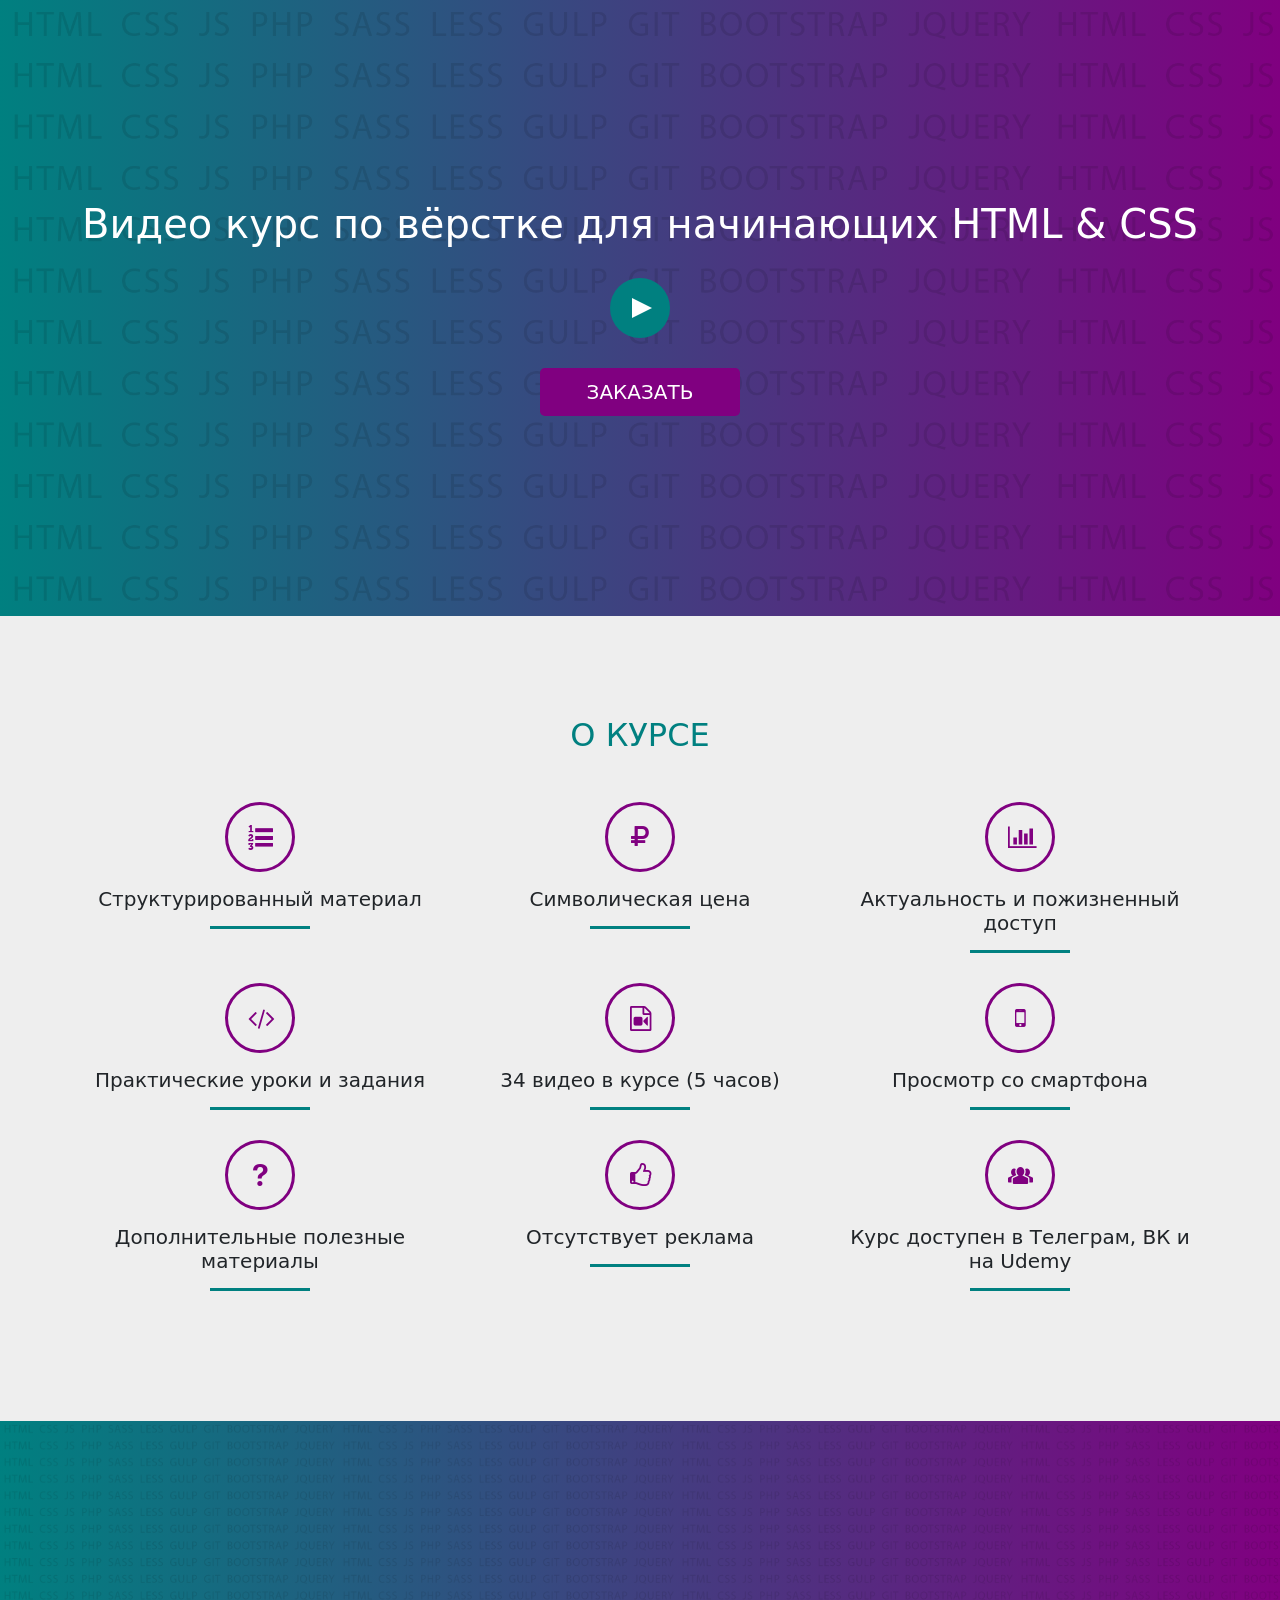
==== bootstrap5_files/index.html @ 3a9f6373 "v1.0" ====
<!DOCTYPE html>
<html lang="en">
<head>
    <meta charset="UTF-8">
    <meta http-equiv="X-UA-Compatible" content="IE=edge">
    <meta name="viewport" content="width=device-width, initial-scale=1.0">
    <link rel="shortcut icon" href="img/favicon.ico" type="image/x-icon">
    <link rel="stylesheet" href="css/bootstrap.min.css">
    <link rel="stylesheet" href="css/fontello.css">
    <link rel="stylesheet" href="css/style.css">
    <title>Видео курс по верстке</title>
</head>
<body>
    <header>
        <div class="container">
            <div class="row">
                <div class="col-12">
                    <h1 class="text-center text-white">Видео курс по вёрстке для начинающих HTML & CSS</h1>
                    <div class="itd_play" data-bs-toggle="modal" data-bs-target="#exampleModal">
                        <div class="itd_triangle"></div>
                    </div>
                    <a href="#footer" class="btn btn-itd btn-lg text-uppercase">Заказать</a>
                </div>
            </div>
        </div>
    </header>

    <section class="about">
        <div class="container">
            <div class="row">
                <div class="col-12">
                    <h2 class="text-center text-uppercase color1 mb-5">О курсе</h2>
                </div>
            </div>
            <div class="row">
                <div class="col-xl-4 col-md-6 col-sm-12">
                    <div class="itd_circle"><i class="icon-list-numbered"></i></div>
                    <h5 class="text-center">Структурированный материал</h5>
                    <div class="line"></div>
                </div>
                <div class="col-xl-4 col-md-6 col-sm-12">
                    <div class="itd_circle"><i class="icon-rouble"></i></div>
                    <h5 class="text-center">Символическая цена</h5>
                    <div class="line"></div>
                </div>
                <div class="col-xl-4 col-md-6 col-sm-12">
                    <div class="itd_circle"><i class="icon-chart-bar"></i></div>
                    <h5 class="text-center">Актуальность и пожизненный доступ</h5>
                    <div class="line"></div>
                </div>
                <div class="col-xl-4 col-md-6 col-sm-12">
                    <div class="itd_circle"><i class="icon-code"></i></div>
                    <h5 class="text-center">Практические уроки и задания</h5>
                    <div class="line"></div>
                </div>
                <div class="col-xl-4 col-md-6 col-sm-12">
                    <div class="itd_circle"><i class="icon-file-video"></i></div>
                    <h5 class="text-center">34 видео в курсе (5 часов)</h5>
                    <div class="line"></div>
                </div>
                <div class="col-xl-4 col-md-6 col-sm-12">
                    <div class="itd_circle"><i class="icon-mobile"></i></div>
                    <h5 class="text-center">Просмотр со смартфона</h5>
                    <div class="line"></div>
                </div>
                <div class="col-xl-4 col-md-6 col-sm-12">
                    <div class="itd_circle"><i class="icon-help"></i></div>
                    <h5 class="text-center">Дополнительные полезные материалы</h5>
                    <div class="line"></div>
                </div>
                <div class="col-xl-4 col-md-6 col-sm-12">
                    <div class="itd_circle"><i class="icon-thumbs-up"></i></div>
                    <h5 class="text-center">Отсутствует реклама</h5>
                    <div class="line"></div>
                </div>
                <div class="col-xl-4 col-md-6 col-sm-12">
                    <div class="itd_circle"><i class="icon-group"></i></div>
                    <h5 class="text-center">Курс доступен в Телеграм, ВК и на Udemy</h5>
                    <div class="line"></div>
                </div>
            </div>
        </div>
    </section>
    

    <footer id="footer">
        
    </footer>
    
    <div class="modal fade" id="exampleModal" tabindex="-1" aria-labelledby="exampleModalLabel" aria-hidden="true">
        <div class="modal-dialog">
          <div class="modal-content">
            <div class="modal-header">
              <h1 class="modal-title fs-5" id="exampleModalLabel">Трейлер видео курса по HTML и CSS</h1>
              <button type="button" class="btn-close" data-bs-dismiss="modal" aria-label="Close"></button>
            </div>
            <div class="modal-body">
                <div class='embed-container'><iframe src='https://www.youtube.com/embed/QILiHiTD3uc' frameborder='0' allowfullscreen></iframe></div>
            </div>
          </div>
        </div>
      </div>
    <script src="js/bootstrap.bundle.min.js"></script>
</body>
</html>
---- bootstrap5_files/css/fontello.css ----
@font-face {
  font-family: 'fontello';
  src: url('../font/fontello.eot?42172333');
  src: url('../font/fontello.eot?42172333#iefix') format('embedded-opentype'),
       url('../font/fontello.woff2?42172333') format('woff2'),
       url('../font/fontello.woff?42172333') format('woff'),
       url('../font/fontello.ttf?42172333') format('truetype'),
       url('../font/fontello.svg?42172333#fontello') format('svg');
  font-weight: normal;
  font-style: normal;
}
/* Chrome hack: SVG is rendered more smooth in Windozze. 100% magic, uncomment if you need it. */
/* Note, that will break hinting! In other OS-es font will be not as sharp as it could be */
/*
@media screen and (-webkit-min-device-pixel-ratio:0) {
  @font-face {
    font-family: 'fontello';
    src: url('../font/fontello.svg?42172333#fontello') format('svg');
  }
}
*/
 
 [class^="icon-"]:before, [class*=" icon-"]:before {
  font-family: "fontello";
  font-style: normal;
  font-weight: normal;
  speak: never;
 
  display: inline-block;
  text-decoration: inherit;
  width: 1em;
  margin-right: .2em;
  text-align: center;
  /* opacity: .8; */
 
  /* For safety - reset parent styles, that can break glyph codes*/
  font-variant: normal;
  text-transform: none;
 
  /* fix buttons height, for twitter bootstrap */
  line-height: 1em;
 
  /* Animation center compensation - margins should be symmetric */
  /* remove if not needed */
  margin-left: .2em;
 
  /* you can be more comfortable with increased icons size */
  /* font-size: 120%; */
 
  /* Font smoothing. That was taken from TWBS */
  -webkit-font-smoothing: antialiased;
  -moz-osx-font-smoothing: grayscale;
 
  /* Uncomment for 3D effect */
  /* text-shadow: 1px 1px 1px rgba(127, 127, 127, 0.3); */
}
 
.icon-phone:before { content: '\e800'; } /* '' */
.icon-location:before { content: '\e801'; } /* '' */
.icon-heart:before { content: '\e802'; } /* '' */
.icon-upload-cloud-outline:before { content: '\e803'; } /* '' */
.icon-chart-bar:before { content: '\e804'; } /* '' */
.icon-help:before { content: '\e805'; } /* '' */
.icon-thumbs-up:before { content: '\e806'; } /* '' */
.icon-group:before { content: '\e807'; } /* '' */
.icon-down-open:before { content: '\e808'; } /* '' */
.icon-left-open:before { content: '\e809'; } /* '' */
.icon-right-open:before { content: '\e80a'; } /* '' */
.icon-up-open:before { content: '\e80b'; } /* '' */
.icon-down-dir:before { content: '\e80c'; } /* '' */
.icon-up-dir:before { content: '\e80d'; } /* '' */
.icon-left-dir:before { content: '\e80e'; } /* '' */
.icon-right-dir:before { content: '\e80f'; } /* '' */
.icon-twitter:before { content: '\f099'; } /* '' */
.icon-facebook:before { content: '\f09a'; } /* '' */
.icon-github-circled:before { content: '\f09b'; } /* '' */
.icon-list-numbered:before { content: '\f0cb'; } /* '' */
.icon-mail-alt:before { content: '\f0e0'; } /* '' */
.icon-mobile:before { content: '\f10b'; } /* '' */
.icon-code:before { content: '\f121'; } /* '' */
.icon-rouble:before { content: '\f158'; } /* '' */
.icon-youtube-play:before { content: '\f16a'; } /* '' */
.icon-instagram:before { content: '\f16d'; } /* '' */
.icon-vkontakte:before { content: '\f189'; } /* '' */
.icon-file-video:before { content: '\f1c8'; } /* '' */
.icon-paper-plane:before { content: '\f1d8'; } /* '' */
.icon-chart-line:before { content: '\f201'; } /* '' */
---- bootstrap5_files/css/style.css ----
:root {
  --color1: teal;
  --color2: purple;
}
header,
footer,
section {
  padding: 100px 0;
}
header {
  padding: 200px 0;
}
header,
footer {
  background: url(../img/pattern.png),
    linear-gradient(
      to right,
      var(--color1) 0%,
      var(--color2) 100%,
      #7db9e8 100%
    );
  background-size: contain;
}
.itd_play {
  background-color: var(--color1);
  width: 60px;
  height: 60px;
  border-radius: 50%;
  display: flex;
  justify-content: center;
  align-items: center;
  cursor: pointer;
  margin: 30px auto;
  transition: all 0.2s ease;
}
.itd_play:hover {
  background-color: var(--color2);
}
.itd_triangle {
  margin-right: -3px;
  width: 0;
  height: 0;
  border-style: solid;
  border-width: 10px 0 10px 20px;
  border-color: transparent transparent transparent var(--bs-white);
}
.btn-itd {
  display: block;
  max-width: 200px;
  margin: 0 auto;
  padding: 8px 30px;
  color: var(--bs-white);
  background-color: var(--color2);
}
.btn-itd:hover {
  color: var(--bs-white);
  background-color: var(--color1);
}
.embed-container {
  position: relative;
  padding-bottom: 56.25%;
  height: 0;
  overflow: hidden;
  max-width: 100%;
}
.embed-container iframe,
.embed-container object,
.embed-container embed {
  position: absolute;
  top: 0;
  left: 0;
  width: 100%;
  height: 100%;
}

/* About course */
.about {
    background-color: #eee;
}
.about i {
    font-size: 25px;
    color: var(--color2);
}
.itd_circle {
    margin: 0 auto 15px;
    width: 70px;
    height: 70px;
    border: 3px solid var(--color2);
    border-radius: 50%;
    display: flex;
    justify-content: center;
    align-items: center;
}
.line {
    width: 100px;
    height: 3px;
    background-color: var(--color1);
    margin: 15px auto 30px;
}
/* Colors */
.color1 {
    color: var(--color1);
}
.color2 {
    color: var(--color2);
}
.bg1 {
    background-color: var(--color1);
}
.bg2 {
    background-color: var(--color2);
}
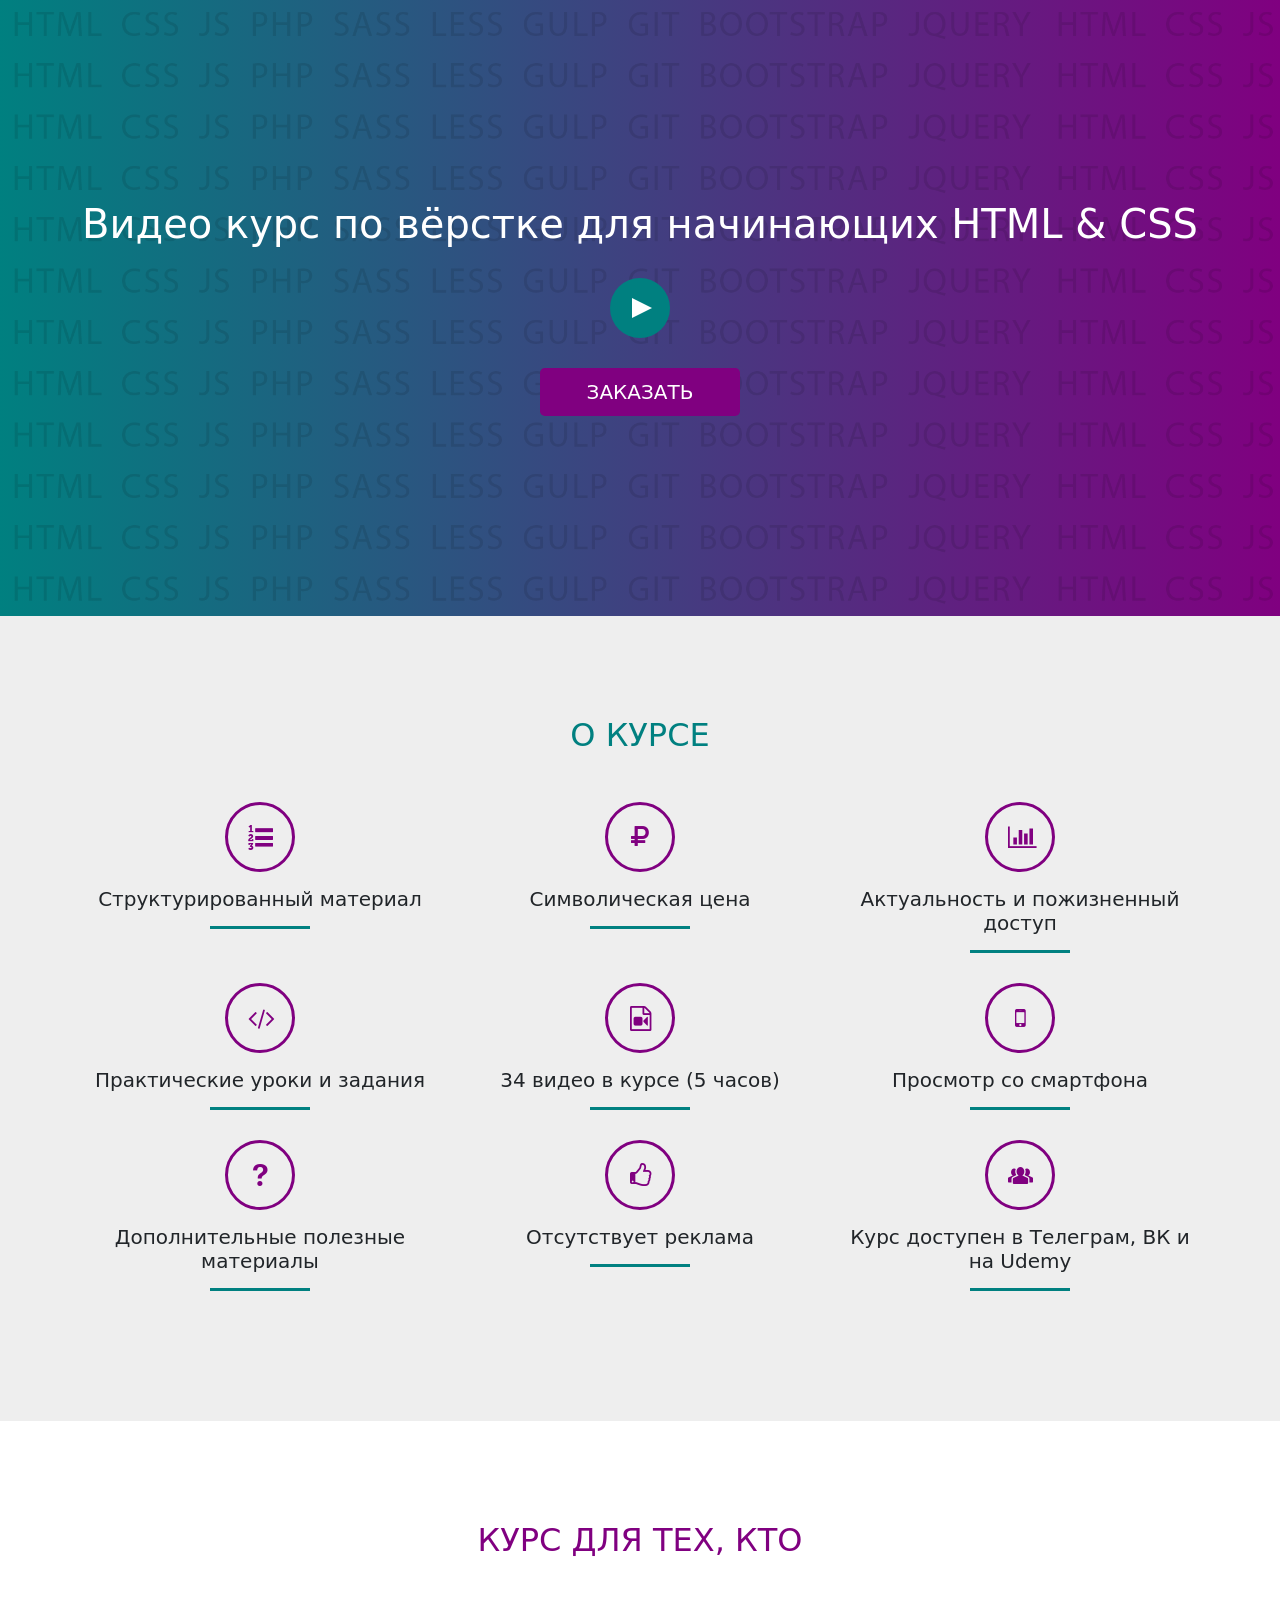
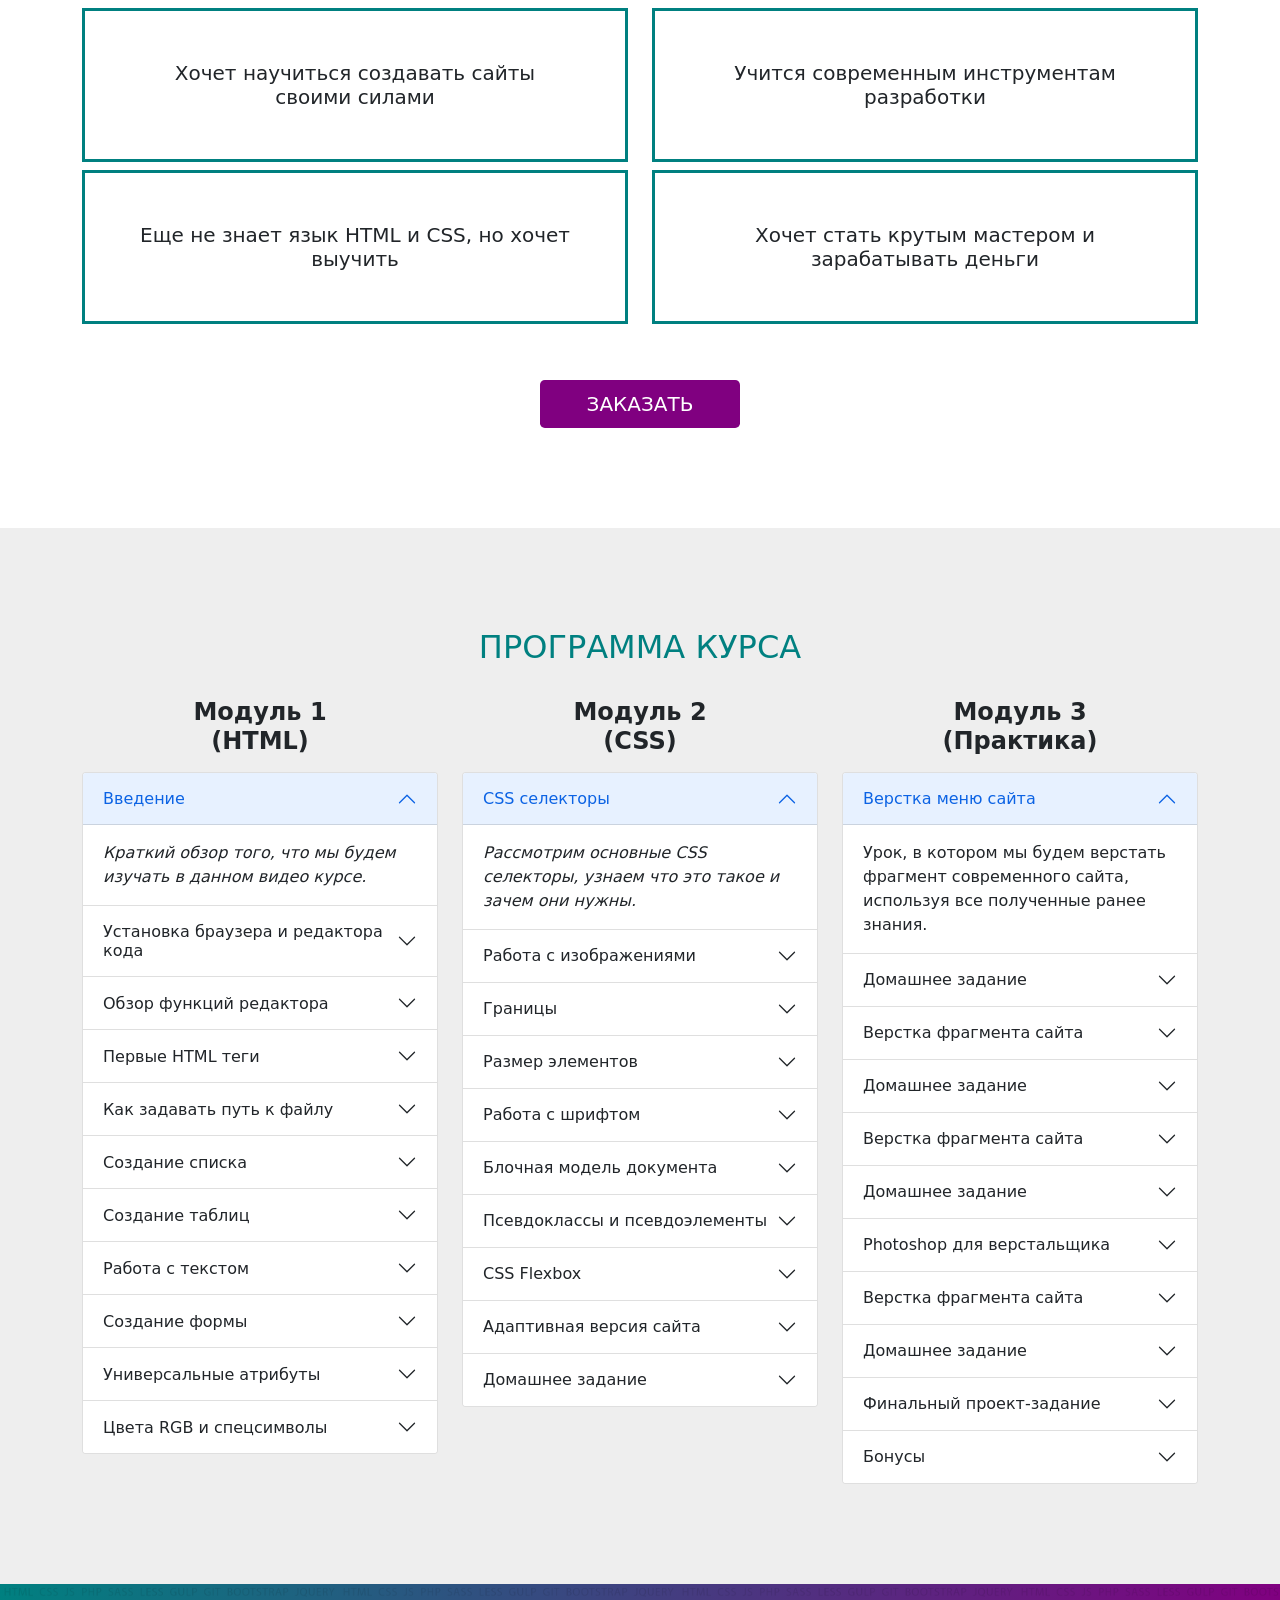
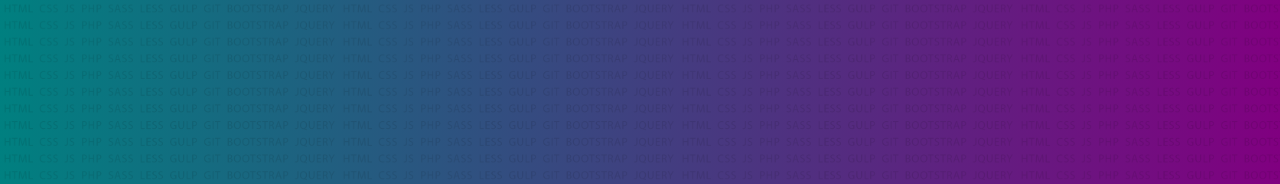
==== commit af8896c2: "v1.1" ====
--- a/bootstrap5_files/index.html
+++ b/bootstrap5_files/index.html
@@ -81,6 +81,452 @@
             </div>
         </div>
     </section>
+    <section class="forwhom">
+        <div class="container">
+            <div class="row">
+                <div class="col-12">
+                    <h2 class="text-center text-uppercase color2 mb-5">Курс для тех, кто</h2>
+                </div>
+            </div>
+            <div class="row mb-5">
+                <div class="col-md-6 col-sm-12">
+                    <h5 class="text-center">
+                        Хочет научиться создавать сайты своими силами
+                    </h5>
+                </div>
+                <div class="col-md-6 col-sm-12">
+                    <h5 class="text-center">
+                        Учится современным инструментам разработки
+                    </h5>
+                </div>
+                <div class="col-md-6 col-sm-12">
+                    <h5 class="text-center">
+                        Еще не знает язык HTML и CSS, но хочет выучить
+                    </h5>
+                </div>
+                <div class="col-md-6 col-sm-12">
+                    <h5 class="text-center">
+                        Хочет стать крутым мастером и зарабатывать деньги
+                    </h5>
+                </div>
+            </div>
+            <div class="row">
+                <div class="col-12">
+                    <a href="#footer" class="btn btn-lg text-uppercase btn-itd">Заказать</a>
+                </div>
+            </div>
+        </div>
+    </section>
+    <section class="shedule">
+        <div class="container">
+            <div class="row">
+                <div class="col-12">
+                    <h2 class="text-center text-uppercase color1 mb-3">Программа курса</h2>
+                </div>
+            </div>
+            <div class="row">
+                <div class="col-md-4 col-sm-12">
+                    <h4 class="text-center fw-bold mb-3 mt-3">Модуль 1<br>(HTML)</h4>
+                    <div class="accordion" id="accordion1">
+                        <div class="accordion-item">
+                            <h2 class="accordion-header">
+                                <button class="accordion-button" type="button" data-bs-toggle="collapse" data-bs-target="#collapse1" aria-expanded="true" aria-controls="collapse1">
+                                Введение
+                                </button>
+                            </h2>
+                            <div id="collapse1" class="accordion-collapse collapse show" data-bs-parent="#accordion1">
+                                <div class="accordion-body fst-italic">
+                                    Краткий обзор того, что мы будем изучать в данном видео курсе.
+                                </div>
+                            </div>
+                        </div>
+                        <div class="accordion-item">
+                            <h2 class="accordion-header">
+                                <button class="accordion-button collapsed" type="button" data-bs-toggle="collapse" data-bs-target="#collapse2" aria-expanded="false" aria-controls="collapse2">
+                                    Установка браузера и редактора кода
+                                </button>
+                            </h2>
+                            <div id="collapse2" class="accordion-collapse collapse" data-bs-parent="#accordion1">
+                                <div class="accordion-body fst-italic">
+                                    В этом уроке мы установим браузер Google Chrome и редактор кода VS Code.
+                                </div>
+                            </div>
+                        </div>
+                        <div class="accordion-item">
+                            <h2 class="accordion-header">
+                                <button class="accordion-button collapsed" type="button" data-bs-toggle="collapse" data-bs-target="#collapse3" aria-expanded="false" aria-controls="collapse3">
+                                Обзор функций редактора
+                                </button>
+                            </h2>
+                            <div id="collapse3" class="accordion-collapse collapse" data-bs-parent="#accordion1">
+                                <div class="accordion-body fst-italic">
+                                    Рассмотрим функции редактора VS Code и узнаем как с ним работать.
+                                </div>
+                            </div>
+                        </div>
+                        <div class="accordion-item">
+                            <h2 class="accordion-header">
+                                <button class="accordion-button collapsed" type="button" data-bs-toggle="collapse" data-bs-target="#collapse4" aria-expanded="false" aria-controls="collapse4">
+                                    Первые HTML теги
+                                </button>
+                            </h2>
+                            <div id="collapse4" class="accordion-collapse collapse" data-bs-parent="#accordion1">
+                                <div class="accordion-body fst-italic">
+                                    Выучим свои первые HTML теги, с помощью которых и создаются любые сайты.
+                                </div>
+                            </div>
+                        </div>
+                        <div class="accordion-item">
+                            <h2 class="accordion-header">
+                                <button class="accordion-button collapsed" type="button" data-bs-toggle="collapse" data-bs-target="#collapse5" aria-expanded="false" aria-controls="collapse5">
+                                    Как задавать путь к файлу
+                                </button>
+                            </h2>
+                            <div id="collapse5" class="accordion-collapse collapse" data-bs-parent="#accordion1">
+                                <div class="accordion-body fst-italic">
+                                    Научимся правильно указывать путь к файлам изображений и другим страницам сайта.
+                                </div>
+                            </div>
+                        </div>
+                        <div class="accordion-item">
+                            <h2 class="accordion-header">
+                                <button class="accordion-button collapsed" type="button" data-bs-toggle="collapse" data-bs-target="#collapse6" aria-expanded="false" aria-controls="collapse6">
+                                    Создание списка
+                                </button>
+                            </h2>
+                            <div id="collapse6" class="accordion-collapse collapse" data-bs-parent="#accordion1">
+                                <div class="accordion-body fst-italic">
+                                    Научимся создавать списки на своем сайте.
+                                </div>
+                            </div>
+                        </div>
+                        <div class="accordion-item">
+                            <h2 class="accordion-header">
+                                <button class="accordion-button collapsed" type="button" data-bs-toggle="collapse" data-bs-target="#collapse7" aria-expanded="false" aria-controls="collapse7">
+                                    Создание таблиц
+                                </button>
+                            </h2>
+                            <div id="collapse7" class="accordion-collapse collapse" data-bs-parent="#accordion1">
+                                <div class="accordion-body fst-italic">
+                                    В этом уроке мы рассмотрим, как создавать таблицы на языке HTML.
+                                </div>
+                            </div>
+                        </div>
+                        <div class="accordion-item">
+                            <h2 class="accordion-header">
+                                <button class="accordion-button collapsed" type="button" data-bs-toggle="collapse" data-bs-target="#collapse8" aria-expanded="false" aria-controls="collapse8">
+                                    Работа с текстом
+                                </button>
+                            </h2>
+                            <div id="collapse8" class="accordion-collapse collapse" data-bs-parent="#accordion1">
+                                <div class="accordion-body fst-italic">
+                                    В этом видео уроке мы узнаем, как работать с текстом.
+                                </div>
+                            </div>
+                        </div>
+                        <div class="accordion-item">
+                            <h2 class="accordion-header">
+                                <button class="accordion-button collapsed" type="button" data-bs-toggle="collapse" data-bs-target="#collapse9" aria-expanded="false" aria-controls="collapse9">
+                                    Создание формы
+                                </button>
+                            </h2>
+                            <div id="collapse9" class="accordion-collapse collapse" data-bs-parent="#accordion1">
+                                <div class="accordion-body fst-italic">
+                                    Научимся создавать формы для ввода текста, флажки и кнопки.
+                                </div>
+                            </div>
+                        </div>
+                        <div class="accordion-item">
+                            <h2 class="accordion-header">
+                                <button class="accordion-button collapsed" type="button" data-bs-toggle="collapse" data-bs-target="#collapse10" aria-expanded="false" aria-controls="collapse10">
+                                    Универсальные атрибуты
+                                </button>
+                            </h2>
+                            <div id="collapse10" class="accordion-collapse collapse" data-bs-parent="#accordion1">
+                                <div class="accordion-body fst-italic">
+                                    Рассмотрим универсальные атрибуты, которые можно добавлять любому HTML тегу.
+                                </div>
+                            </div>
+                        </div>
+                        <div class="accordion-item">
+                            <h2 class="accordion-header">
+                                <button class="accordion-button collapsed" type="button" data-bs-toggle="collapse" data-bs-target="#collapse11" aria-expanded="false" aria-controls="collapse11">
+                                    Цвета RGB и спецсимволы
+                                </button>
+                            </h2>
+                            <div id="collapse11" class="accordion-collapse collapse" data-bs-parent="#accordion1">
+                                <div class="accordion-body fst-italic">
+                                    Научимся работать с RGB цветом и добавлять специальные символы на свой сайт.
+                                </div>
+                            </div>
+                        </div>
+                    </div>
+                </div>
+                <div class="col-md-4 col-sm-12">
+                    <h4 class="text-center fw-bold mb-3 mt-3">Модуль 2<br>(CSS)</h4>
+                    <div class="accordion" id="accordion2">
+                        <div class="accordion-item">
+                            <h2 class="accordion-header">
+                                <button class="accordion-button" type="button" data-bs-toggle="collapse" data-bs-target="#collapse12" aria-expanded="true" aria-controls="collapse12">
+                                CSS селекторы
+                                </button>
+                            </h2>
+                            <div id="collapse12" class="accordion-collapse collapse show" data-bs-parent="#accordion2">
+                                <div class="accordion-body fst-italic">
+                                    Рассмотрим основные CSS селекторы, узнаем что это такое и зачем они нужны.
+                                </div>
+                            </div>
+                        </div>
+                        <div class="accordion-item">
+                            <h2 class="accordion-header">
+                                <button class="accordion-button collapsed" type="button" data-bs-toggle="collapse" data-bs-target="#collapse13" aria-expanded="false" aria-controls="collapse13">
+                                    Работа с изображениями
+                                </button>
+                            </h2>
+                            <div id="collapse13" class="accordion-collapse collapse" data-bs-parent="#accordion2">
+                                <div class="accordion-body fst-italic">
+                                    Научимся работать с изображениями на языке CSS.
+                                </div>
+                            </div>
+                        </div>
+                        <div class="accordion-item">
+                            <h2 class="accordion-header">
+                                <button class="accordion-button collapsed" type="button" data-bs-toggle="collapse" data-bs-target="#collapse14" aria-expanded="false" aria-controls="collapse14">
+                                    Границы
+                                </button>
+                            </h2>
+                            <div id="collapse14" class="accordion-collapse collapse" data-bs-parent="#accordion2">
+                                <div class="accordion-body fst-italic">
+                                    В этом уроке мы научимся создавать границы вокруг любого элемента на сайте и стилизовать их.
+                                </div>
+                            </div>
+                        </div>
+                        <div class="accordion-item">
+                            <h2 class="accordion-header">
+                                <button class="accordion-button collapsed" type="button" data-bs-toggle="collapse" data-bs-target="#collapse15" aria-expanded="false" aria-controls="collapse15">
+                                    Размер элементов
+                                </button>
+                            </h2>
+                            <div id="collapse15" class="accordion-collapse collapse" data-bs-parent="#accordion2">
+                                <div class="accordion-body fst-italic">
+                                    Разберемся, как изменять размеры элементов на странице с помощью CSS.
+                                </div>
+                            </div>
+                        </div>
+                        <div class="accordion-item">
+                            <h2 class="accordion-header">
+                                <button class="accordion-button collapsed" type="button" data-bs-toggle="collapse" data-bs-target="#collapse16" aria-expanded="false" aria-controls="collapse16">
+                                    Работа с шрифтом
+                                </button>
+                            </h2>
+                            <div id="collapse16" class="accordion-collapse collapse" data-bs-parent="#accordion2">
+                                <div class="accordion-body fst-italic">
+                                    Научимся работать со шрифтами. Установим свой шрифт на сайт.
+                                </div>
+                            </div>
+                        </div>
+                        <div class="accordion-item">
+                            <h2 class="accordion-header">
+                                <button class="accordion-button collapsed" type="button" data-bs-toggle="collapse" data-bs-target="#collapse17" aria-expanded="false" aria-controls="collapse17">
+                                    Блочная модель документа
+                                </button>
+                            </h2>
+                            <div id="collapse17" class="accordion-collapse collapse" data-bs-parent="#accordion2">
+                                <div class="accordion-body fst-italic">
+                                    В этом уроке мы поговорим про блочную модель документа и научимся пользоваться блочной моделью.
+                                </div>
+                            </div>
+                        </div>
+                        <div class="accordion-item">
+                            <h2 class="accordion-header">
+                                <button class="accordion-button collapsed" type="button" data-bs-toggle="collapse" data-bs-target="#collapse18" aria-expanded="false" aria-controls="collapse18">
+                                    Псевдоклассы и псевдоэлементы
+                                </button>
+                            </h2>
+                            <div id="collapse18" class="accordion-collapse collapse" data-bs-parent="#accordion2">
+                                <div class="accordion-body fst-italic">
+                                    Псевдоклассы и псевдоэлементы на языке CSS позволяют расширять основные возможности языка, которые мы уже выучили.
+                                </div>
+                            </div>
+                        </div>
+                        <div class="accordion-item">
+                            <h2 class="accordion-header">
+                                <button class="accordion-button collapsed" type="button" data-bs-toggle="collapse" data-bs-target="#collapse19" aria-expanded="false" aria-controls="collapse19">
+                                    CSS Flexbox
+                                </button>
+                            </h2>
+                            <div id="collapse19" class="accordion-collapse collapse" data-bs-parent="#accordion2">
+                                <div class="accordion-body fst-italic">
+                                    В этом уроке мы изучим базовые приемы Flexbox верстки и будем применять их в следующем модуле.
+                                </div>
+                            </div>
+                        </div>
+                        <div class="accordion-item">
+                            <h2 class="accordion-header">
+                                <button class="accordion-button collapsed" type="button" data-bs-toggle="collapse" data-bs-target="#collapse20" aria-expanded="false" aria-controls="collapse20">
+                                    Адаптивная версия сайта
+                                </button>
+                            </h2>
+                            <div id="collapse20" class="accordion-collapse collapse" data-bs-parent="#accordion2">
+                                <div class="accordion-body fst-italic">
+                                    В этом уроке мы будем учиться создавать адаптивную сетку на CSS. Так же научимся работать с переменными и функцией calc. Узнаем, как создавать медиа-запросы, чтобы сделать адаптивную версию своего сайта для мобильных устройств. Научимся создавать макет с 12-колончатой сеткой в Photoshop, сравним нашу сетку с сеткой Bootstrap 5, а так же научимся её подключать и узнаем как проверять свой сайт на эмуляторе мобильных устроств прямо с браузера на ПК.
+                                </div>
+                            </div>
+                        </div>
+                        <div class="accordion-item">
+                            <h2 class="accordion-header">
+                                <button class="accordion-button collapsed" type="button" data-bs-toggle="collapse" data-bs-target="#collapse21" aria-expanded="false" aria-controls="collapse21">
+                                    Домашнее задание
+                                </button>
+                            </h2>
+                            <div id="collapse21" class="accordion-collapse collapse" data-bs-parent="#accordion2">
+                                <div class="accordion-body fst-italic">
+                                    Задание для практики по теме 'создание адаптивной сетки на CSS'.
+                                </div>
+                            </div>
+                        </div>
+                    </div>
+                </div>
+                <div class="col-md-4 col-sm-12">
+                    <h4 class="text-center fw-bold mb-3 mt-3">Модуль 3<br>(Практика)</h4>
+                    <div class="accordion" id="accordion3">
+                        <div class="accordion-item">
+                            <h2 class="accordion-header">
+                                <button class="accordion-button" type="button" data-bs-toggle="collapse" data-bs-target="#collapse22" aria-expanded="true" aria-controls="collapse22">
+                                Верстка меню сайта
+                                </button>
+                            </h2>
+                            <div id="collapse22" class="accordion-collapse collapse show" data-bs-parent="#accordion3">
+                                <div class="accordion-body">
+                                    Урок, в котором мы будем верстать фрагмент современного сайта, используя все полученные ранее знания.
+                                </div>
+                            </div>
+                        </div>
+                        <div class="accordion-item">
+                            <h2 class="accordion-header">
+                                <button class="accordion-button collapsed" type="button" data-bs-toggle="collapse" data-bs-target="#collapse23" aria-expanded="false" aria-controls="collapse23">
+                                    Домашнее задание
+                                </button>
+                            </h2>
+                            <div id="collapse23" class="accordion-collapse collapse" data-bs-parent="#accordion3">
+                                <div class="accordion-body fst-italic">
+                                    Домашнее задание для закрепления изученного материала в предыдущем уроке.
+                                </div>
+                            </div>
+                        </div>
+                        <div class="accordion-item">
+                            <h2 class="accordion-header">
+                                <button class="accordion-button collapsed" type="button" data-bs-toggle="collapse" data-bs-target="#collapse24" aria-expanded="false" aria-controls="collapse24">
+                                    Верстка фрагмента сайта
+                                </button>
+                            </h2>
+                            <div id="collapse24" class="accordion-collapse collapse" data-bs-parent="#accordion3">
+                                <div class="accordion-body fst-italic">
+                                    Урок, в котором мы будем верстать фрагмент современного сайта, используя все полученные ранее знания.
+                                </div>
+                            </div>
+                        </div>
+                        <div class="accordion-item">
+                            <h2 class="accordion-header">
+                                <button class="accordion-button collapsed" type="button" data-bs-toggle="collapse" data-bs-target="#collapse25" aria-expanded="false" aria-controls="collapse25">
+                                    Домашнее задание
+                                </button>
+                            </h2>
+                            <div id="collapse25" class="accordion-collapse collapse" data-bs-parent="#accordion3">
+                                <div class="accordion-body fst-italic">
+                                    Домашнее задание для закрепления изученного материала в предыдущем уроке.
+                                </div>
+                            </div>
+                        </div>
+                        <div class="accordion-item">
+                            <h2 class="accordion-header">
+                                <button class="accordion-button collapsed" type="button" data-bs-toggle="collapse" data-bs-target="#collapse26" aria-expanded="false" aria-controls="collapse26">
+                                    Верстка фрагмента сайта
+                                </button>
+                            </h2>
+                            <div id="collapse26" class="accordion-collapse collapse" data-bs-parent="#accordion3">
+                                <div class="accordion-body fst-italic">
+                                    Урок, в котором мы будем верстать фрагмент современного сайта, используя все полученные ранее знания.
+                                </div>
+                            </div>
+                        </div>
+                        <div class="accordion-item">
+                            <h2 class="accordion-header">
+                                <button class="accordion-button collapsed" type="button" data-bs-toggle="collapse" data-bs-target="#collapse27" aria-expanded="false" aria-controls="collapse27">
+                                    Домашнее задание
+                                </button>
+                            </h2>
+                            <div id="collapse27" class="accordion-collapse collapse" data-bs-parent="#accordion3">
+                                <div class="accordion-body fst-italic">
+                                    Домашнее задание для закрепления изученного материала в предыдущем уроке.
+                                </div>
+                            </div>
+                        </div>
+                        <div class="accordion-item">
+                            <h2 class="accordion-header">
+                                <button class="accordion-button collapsed" type="button" data-bs-toggle="collapse" data-bs-target="#collapse28" aria-expanded="false" aria-controls="collapse28">
+                                    Photoshop для верстальщика
+                                </button>
+                            </h2>
+                            <div id="collapse28" class="accordion-collapse collapse" data-bs-parent="#accordion3">
+                                <div class="accordion-body fst-italic">
+                                    В этом уроке мы рассмотрим графический редактор Photoshop и научимся основным приемам, которые могут пригодиться верстальщику.
+                                </div>
+                            </div>
+                        </div>
+                        <div class="accordion-item">
+                            <h2 class="accordion-header">
+                                <button class="accordion-button collapsed" type="button" data-bs-toggle="collapse" data-bs-target="#collapse29" aria-expanded="false" aria-controls="collapse29">
+                                    Верстка фрагмента сайта
+                                </button>
+                            </h2>
+                            <div id="collapse29" class="accordion-collapse collapse" data-bs-parent="#accordion3">
+                                <div class="accordion-body fst-italic">
+                                    Урок, в котором мы будем верстать фрагмент современного сайта, используя все полученные ранее знания.
+                                </div>
+                            </div>
+                        </div>
+                        <div class="accordion-item">
+                            <h2 class="accordion-header">
+                                <button class="accordion-button collapsed" type="button" data-bs-toggle="collapse" data-bs-target="#collapse30" aria-expanded="false" aria-controls="collapse30">
+                                    Домашнее задание
+                                </button>
+                            </h2>
+                            <div id="collapse30" class="accordion-collapse collapse" data-bs-parent="#accordion3">
+                                <div class="accordion-body fst-italic">
+                                    Домашнее задание для закрепления изученного материала в предыдущем уроке.
+                                </div>
+                            </div>
+                        </div>
+                        <div class="accordion-item">
+                            <h2 class="accordion-header">
+                                <button class="accordion-button collapsed" type="button" data-bs-toggle="collapse" data-bs-target="#collapse31" aria-expanded="false" aria-controls="collapse31">
+                                    Финальный проект-задание
+                                </button>
+                            </h2>
+                            <div id="collapse31" class="accordion-collapse collapse" data-bs-parent="#accordion3">
+                                <div class="accordion-body fst-italic">
+                                    Подведение итогов и финальный проект, который вы сможете выполнить самостоятельно и добавить эту работу себе в портфолио.
+                                </div>
+                            </div>
+                        </div>
+                        <div class="accordion-item">
+                            <h2 class="accordion-header">
+                                <button class="accordion-button collapsed" type="button" data-bs-toggle="collapse" data-bs-target="#collapse32" aria-expanded="false" aria-controls="collapse32">
+                                    Бонусы
+                                </button>
+                            </h2>
+                            <div id="collapse32" class="accordion-collapse collapse" data-bs-parent="#accordion3">
+                                <div class="accordion-body fst-italic">
+                                    Вы получите все исходные коды к лекциям и домашним заданиям этого модуля, дополнительные материалами, которые будут вам полезны при разработке и ссылки на большое количество проверенных онлайн ресурсов, которые помогут вам при создании сайта.
+                                </div>
+                            </div>
+                        </div>
+                    </div>
+                </div>
+            </div>
+        </div>
+    </section>
     
 
     <footer id="footer">
--- a/bootstrap5_files/css/style.css
+++ b/bootstrap5_files/css/style.css
@@ -74,7 +74,7 @@
 }
 
 /* About course */
-.about {
+.about, .shedule {
     background-color: #eee;
 }
 .about i {
@@ -97,6 +97,14 @@
     background-color: var(--color1);
     margin: 15px auto 30px;
 }
+/* Course for */
+.forwhom h5 {
+  padding: 50px;
+  border: 3px solid var(--color1);
+}
+/* Programm of course */
+
+
 /* Colors */
 .color1 {
     color: var(--color1);
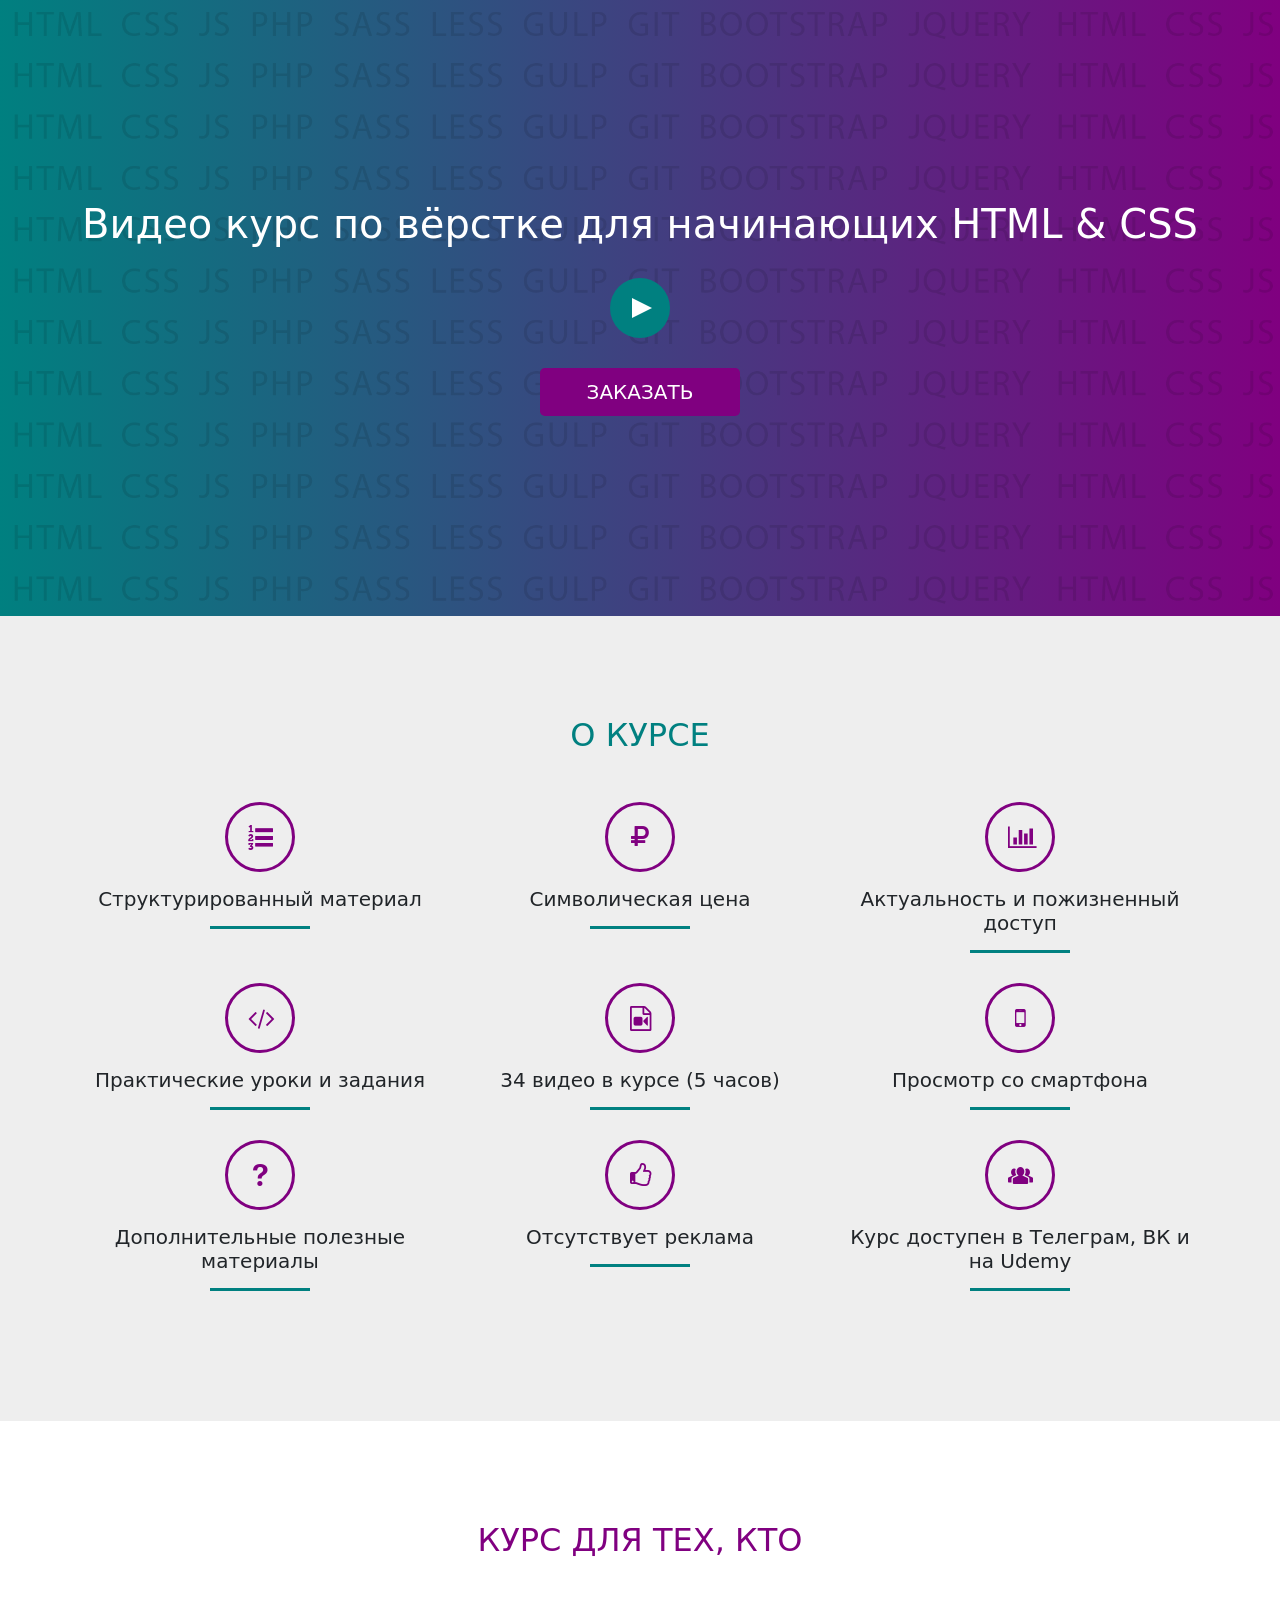
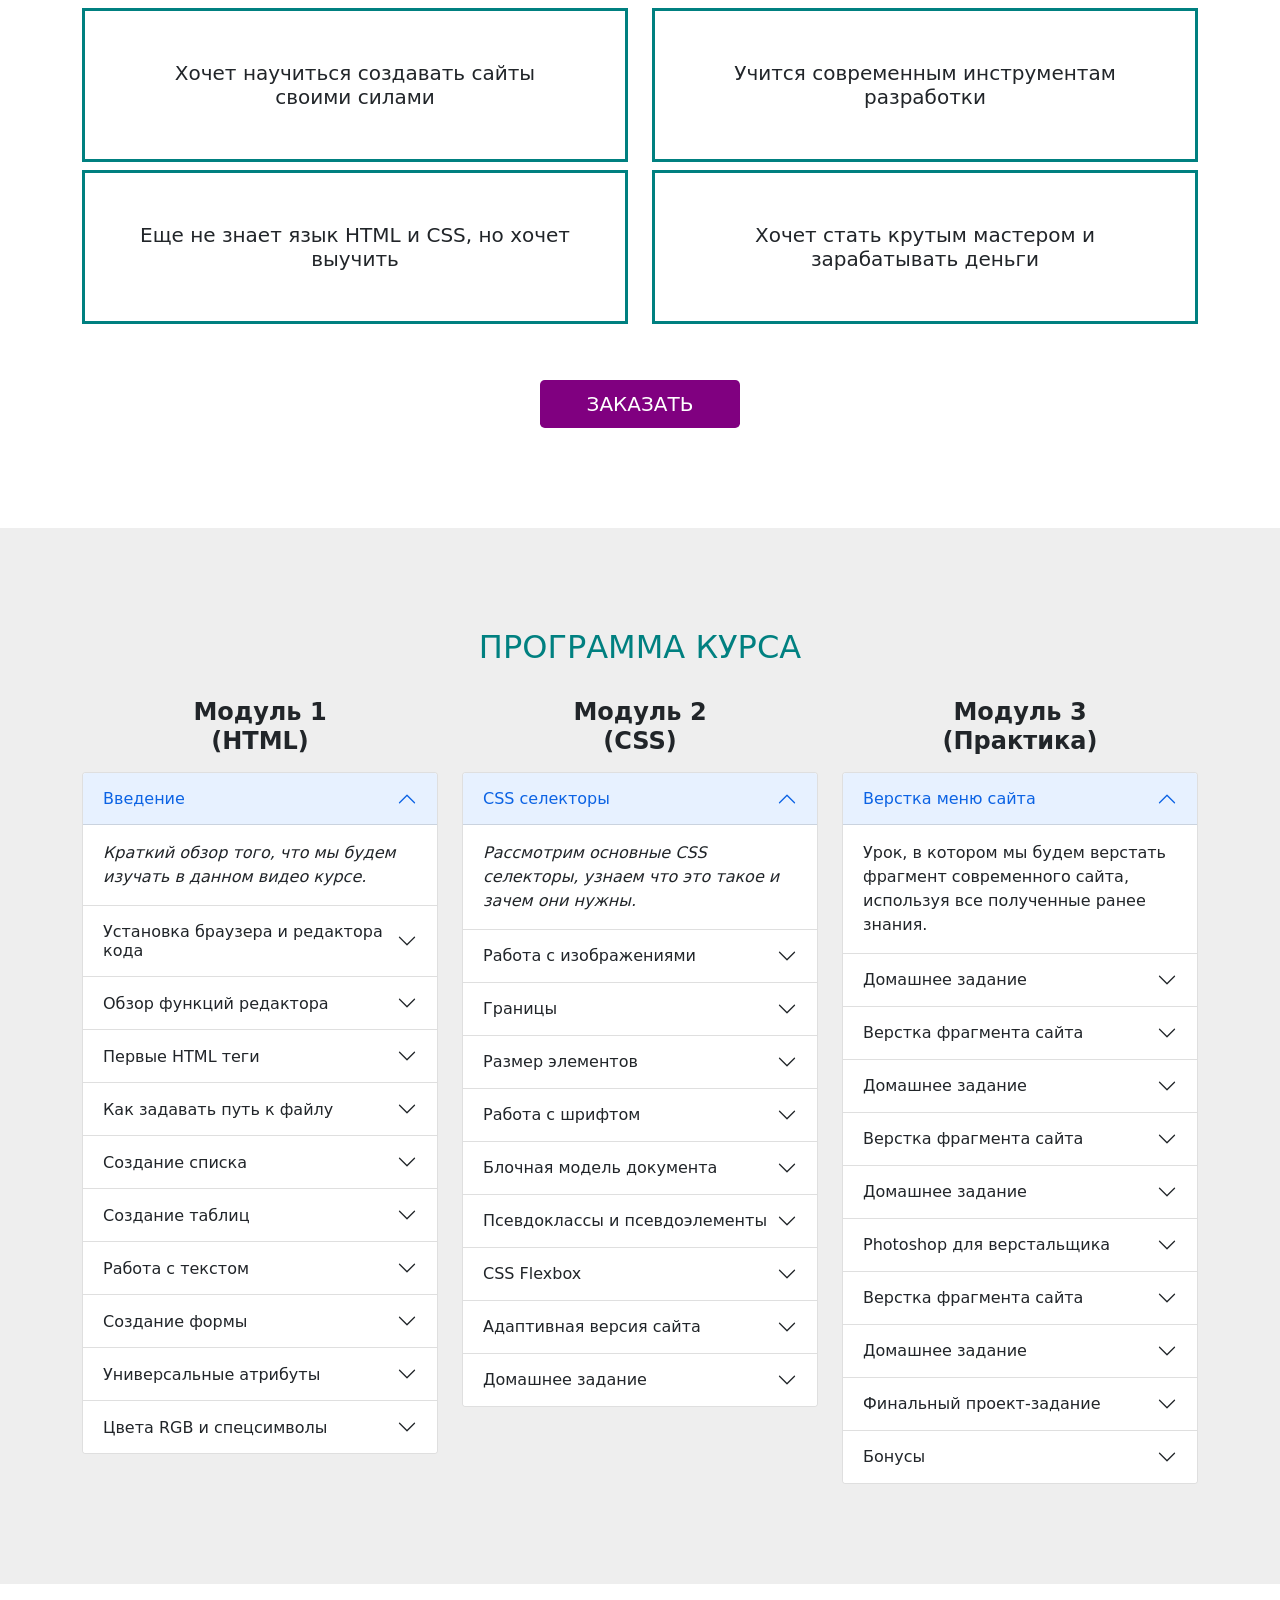
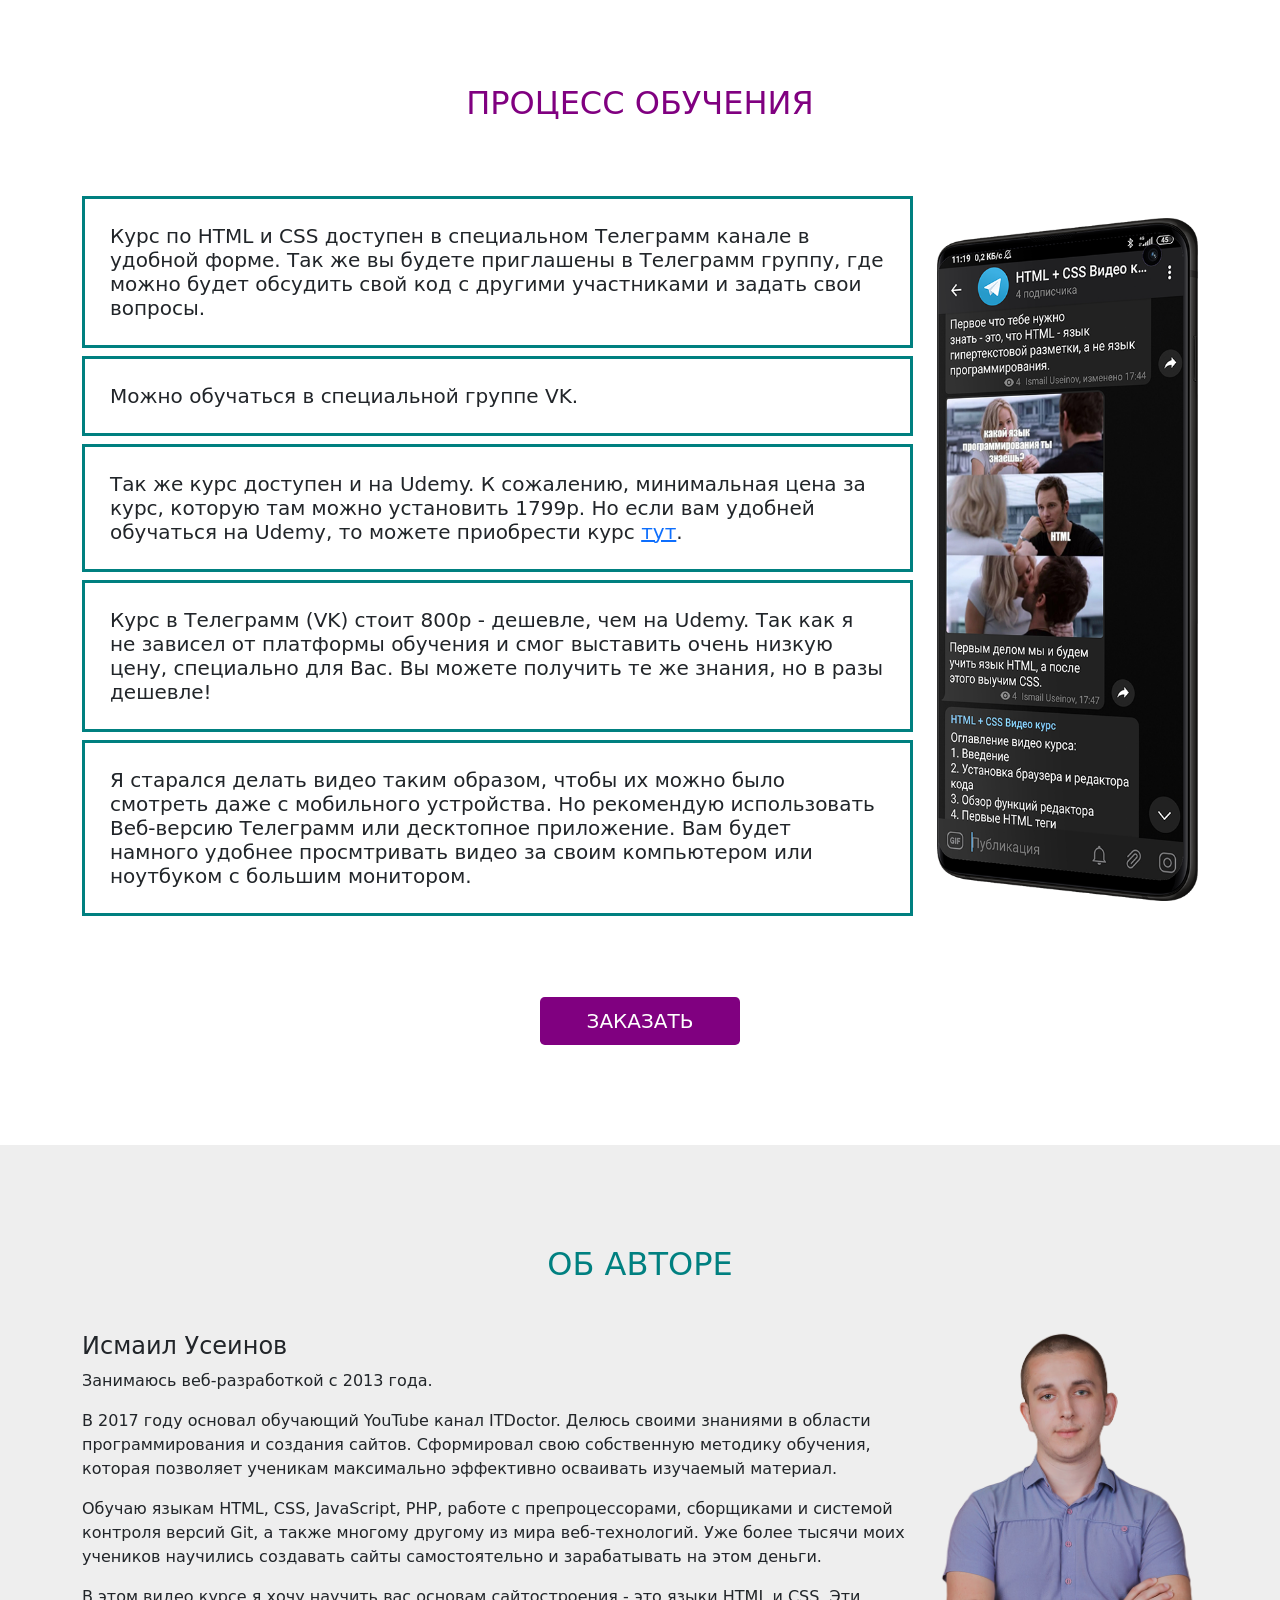
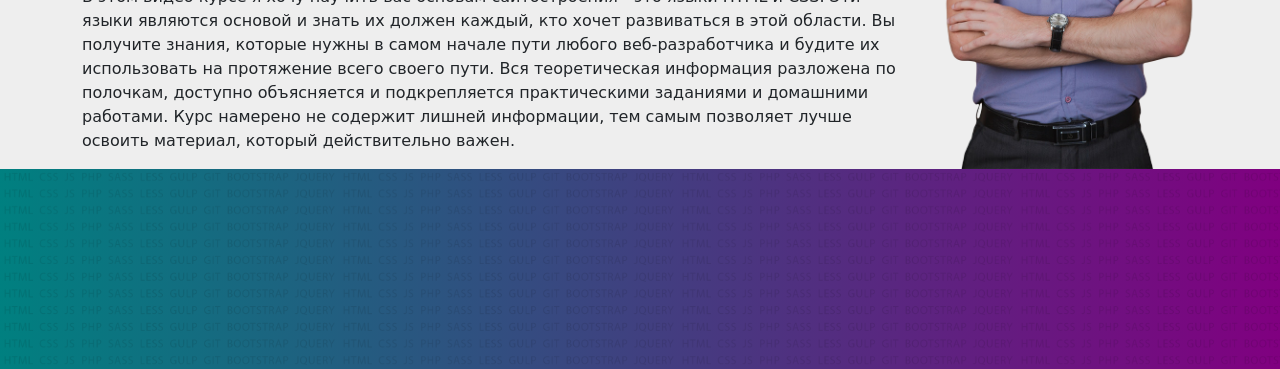
==== commit 6f9f8359: "v1.2" ====
--- a/bootstrap5_files/index.html
+++ b/bootstrap5_files/index.html
@@ -527,6 +527,53 @@
             </div>
         </div>
     </section>
+    <section class="learning">
+        <div class="container">
+            <div class="row">
+                <div class="col-12">
+                    <h2 class="text-center text-uppercase color2 mb-5">Процесс обучения</h2>
+                </div>
+            </div>
+            <div class="row align-items-center mb-5">
+                <div class="col-lg-9 col-sm-12">
+                    <h5>Курс по HTML и CSS доступен в специальном Телеграмм канале в удобной форме. Так же вы будете приглашены в Телеграмм группу, где можно будет обсудить свой код с другими участниками и задать свои вопросы.</h5>
+                    <h5>Можно обучаться в специальной группе VK.</h5>
+                    <h5>Так же курс доступен и на Udemy. К сожалению, минимальная цена за курс, которую там можно установить 1799р. Но если вам удобней обучаться на Udemy, то можете приобрести курс <a href="https://stepik.org/z/101175" target="_blank">тут</a>.</h5>
+                    <h5>Курс в Телеграмм (VK) стоит 800р - дешевле, чем на Udemy. Так как я не зависел от платформы обучения и смог выставить очень низкую цену, специально для Вас. Вы можете получить те же знания, но в разы дешевле!</h5>
+                    <h5>Я старался делать видео таким образом, чтобы их можно было смотреть даже с мобильного устройства. Но рекомендую использовать Веб-версию Телеграмм или десктопное приложение. Вам будет намного удобнее просмтривать видео за своим компьютером или ноутбуком с большим монитором.</h5>
+                </div>
+                <div class="col-lg-3 col-sm-12 mb-sm-5 mt-sm-5 text-center">
+                    <img src="img/mockup.png" alt="Процесс обучения" class="img-fluid">
+                </div>
+            </div>
+            <div class="row">
+                <div class="col-12">
+                    <a href="#footer" class="btn btn-itd btn-lg text-uppercase">Заказать</a>
+                </div>
+            </div>
+        </div>
+    </section>
+    <section class="author">
+        <div class="container">
+            <div class="row">
+                <div class="col-12">
+                    <h2 class="text-center text-uppercase color1 mb-5">Об авторе</h2>
+                </div>
+            </div>
+            <div class="row">
+                <div class="col-xl-9 col-lg-12">
+                    <h4>Исмаил Усеинов</h4>
+                    <p>Занимаюсь веб-разработкой с 2013 года.</p>
+                    <p>В 2017 году основал обучающий YouTube канал ITDoctor. Делюсь своими знаниями в области программирования и создания сайтов. Сформировал свою собственную методику обучения, которая позволяет ученикам максимально эффективно осваивать изучаемый материал.</p>
+                    <p>Обучаю языкам HTML, CSS, JavaScript, PHP, работе с препроцессорами, сборщиками и системой контроля версий Git, а также многому другому из мира веб-технологий. Уже более тысячи моих учеников научились создавать сайты самостоятельно и зарабатывать на этом деньги.</p>
+                    <p>В этом видео курсе я хочу научить вас основам сайтостроения - это языки HTML и CSS. Эти языки являются основой и знать их должен каждый, кто хочет развиваться в этой области. Вы получите знания, которые нужны в самом начале пути любого веб-разработчика и будите их использовать на протяжение всего своего пути. Вся теоретическая информация разложена по полочкам, доступно объясняется и подкрепляется практическими заданиями и домашними работами. Курс намерено не содержит лишней информации, тем самым позволяет лучше освоить материал, который действительно важен.</p>
+                </div>
+                <div class="col-xl-3 col-lg-12 text-center">
+                    <img src="img/author.png" alt="ИУ" class="img-fluid itd_img">
+                </div>
+            </div>
+        </div>
+    </section>
     
 
     <footer id="footer">
--- a/bootstrap5_files/css/style.css
+++ b/bootstrap5_files/css/style.css
@@ -74,7 +74,7 @@
 }
 
 /* About course */
-.about, .shedule {
+.about, .shedule, .author {
     background-color: #eee;
 }
 .about i {
@@ -102,8 +102,18 @@
   padding: 50px;
   border: 3px solid var(--color1);
 }
-/* Programm of course */
-
+/* Процесс обучения */
+.learning h5 {
+  padding: 25px;
+  border: 3px solid var(--color1);
+}
+/* Об авторе */
+.author {
+  padding-bottom: 0;
+}
+.itd_img {
+  max-width: 260px;
+}
 
 /* Colors */
 .color1 {
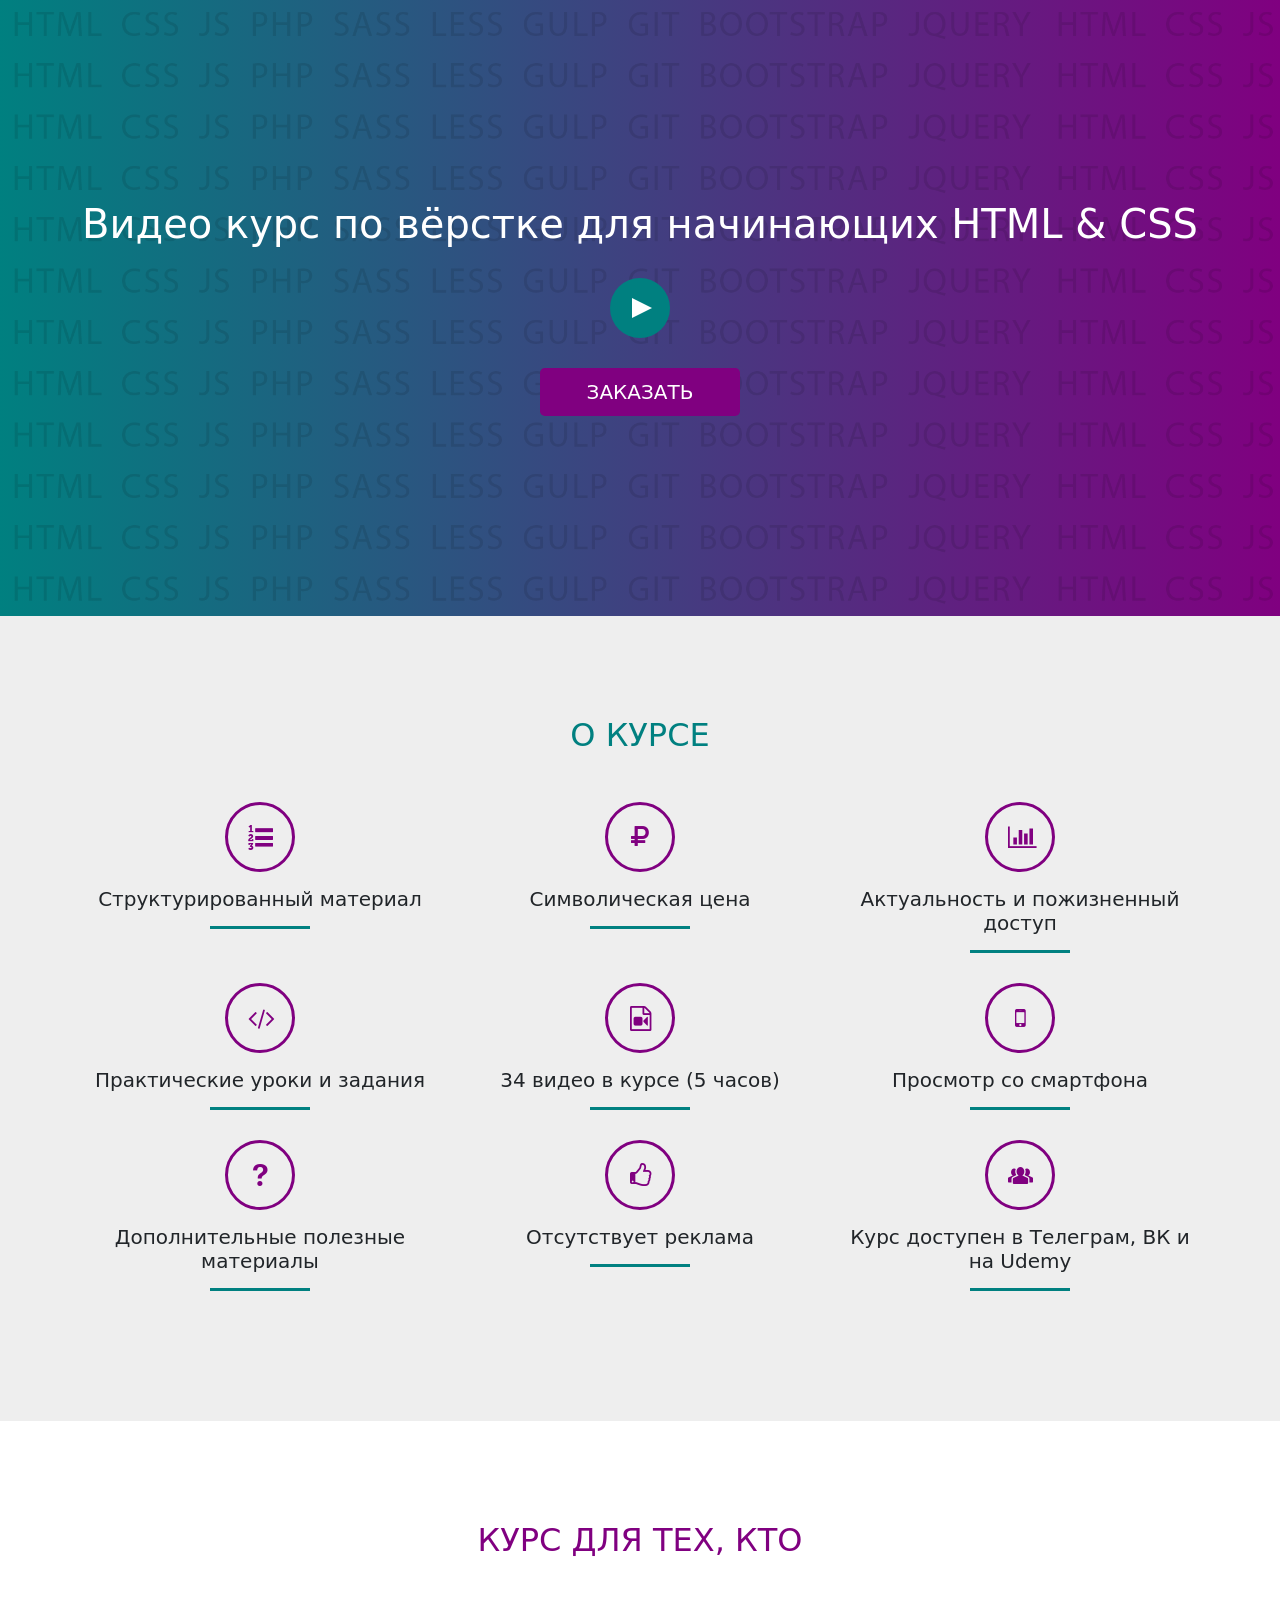
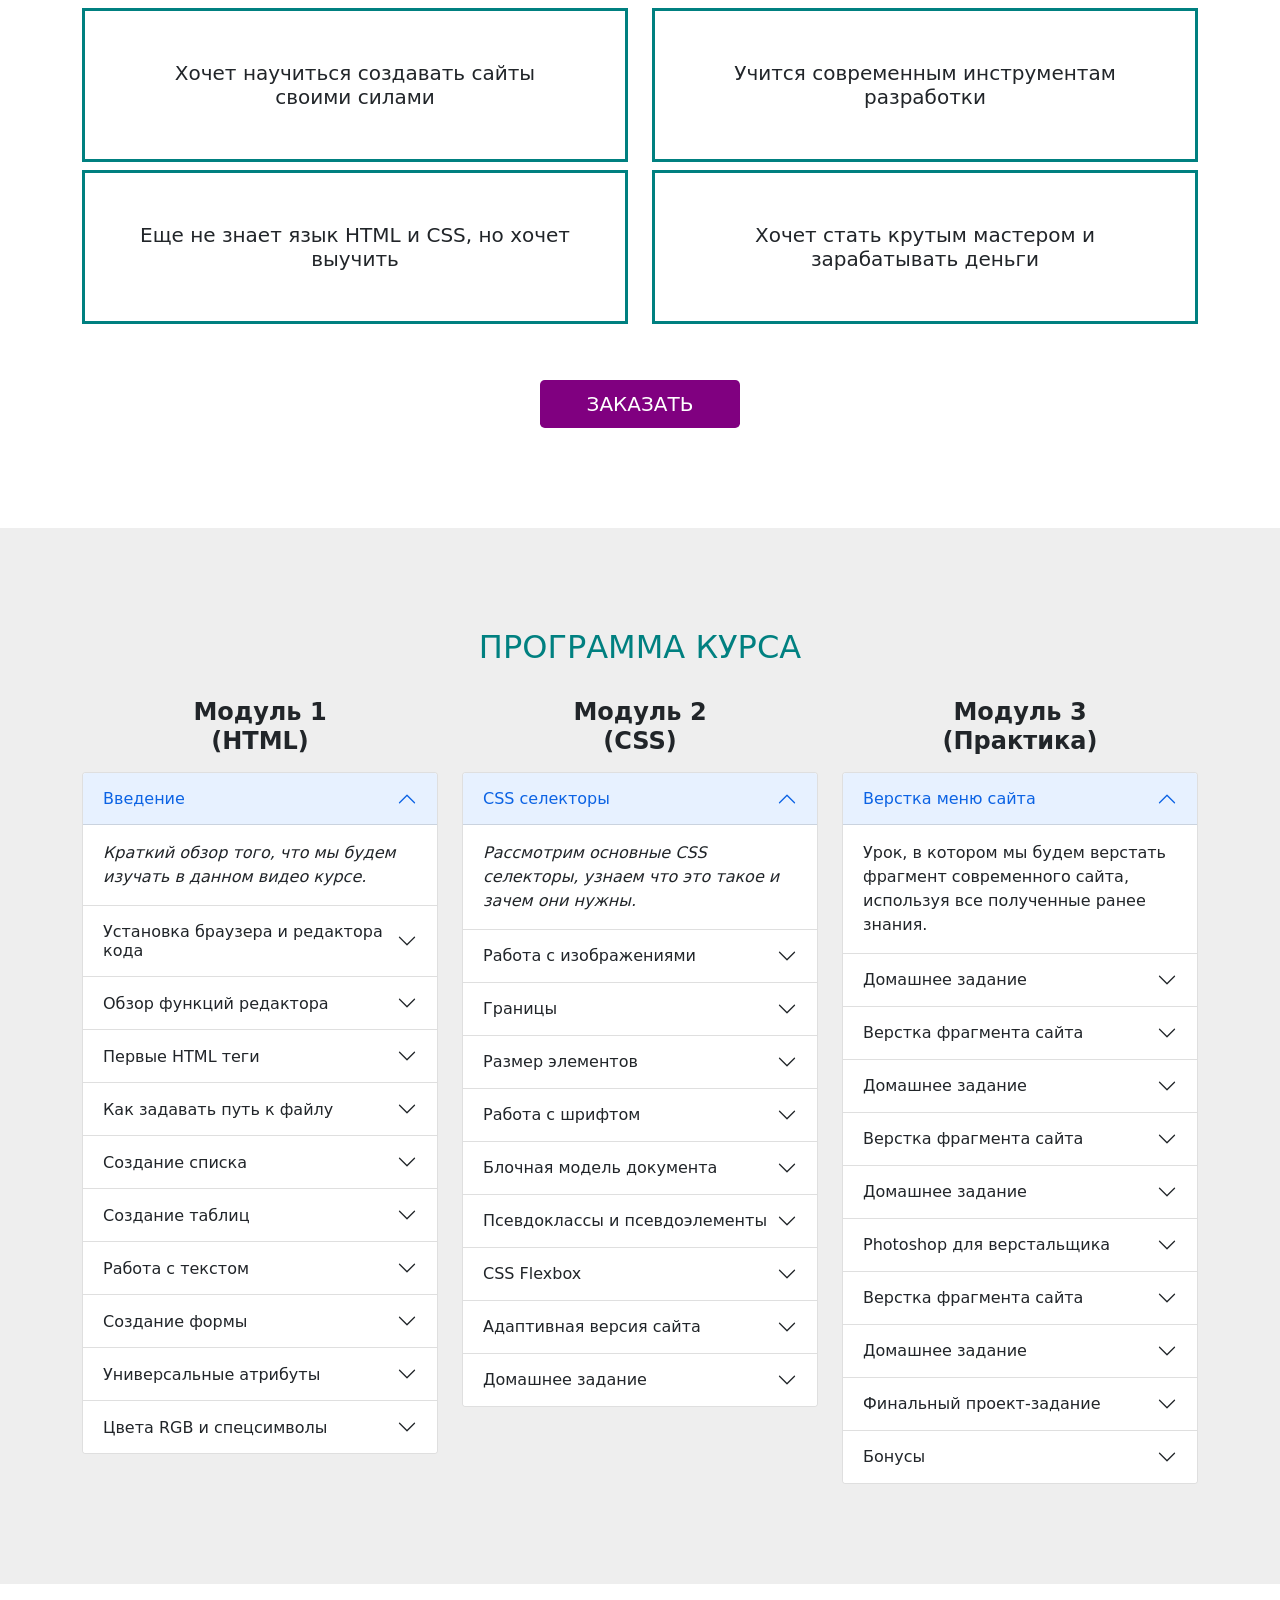
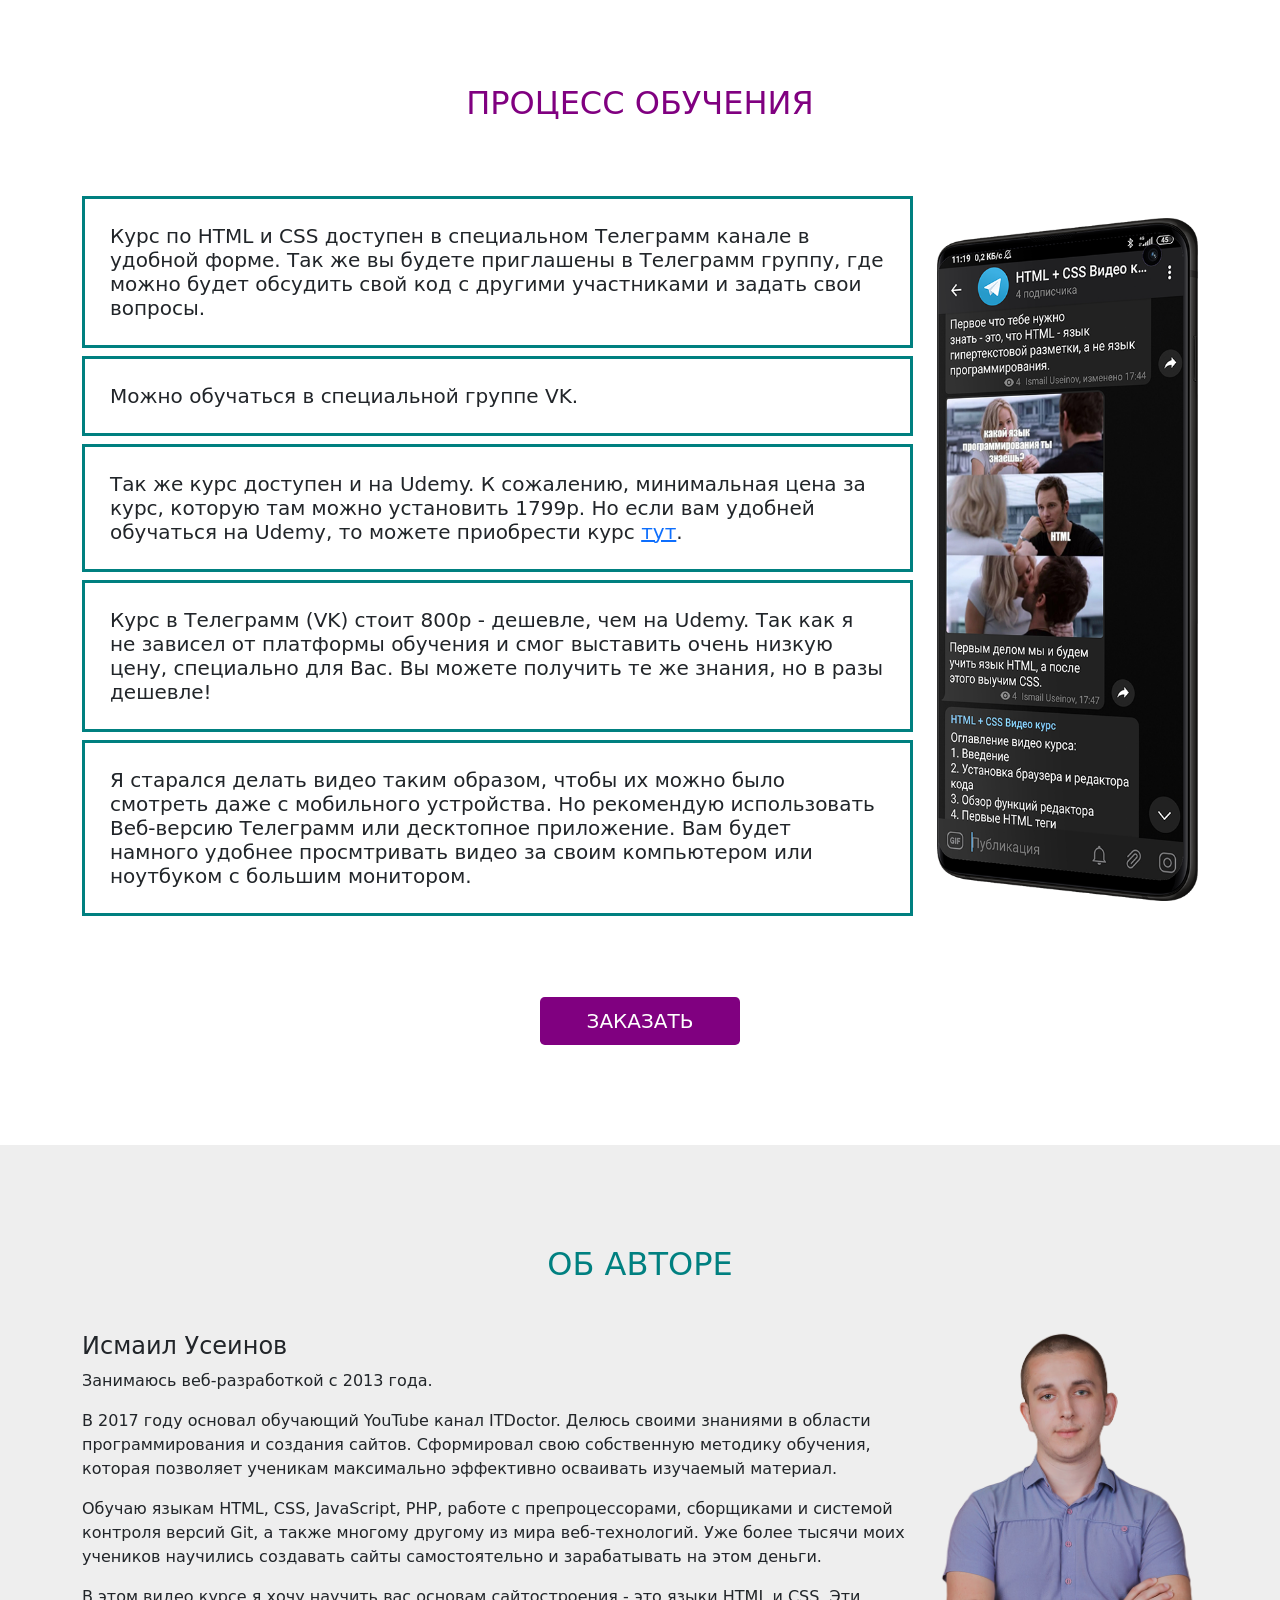
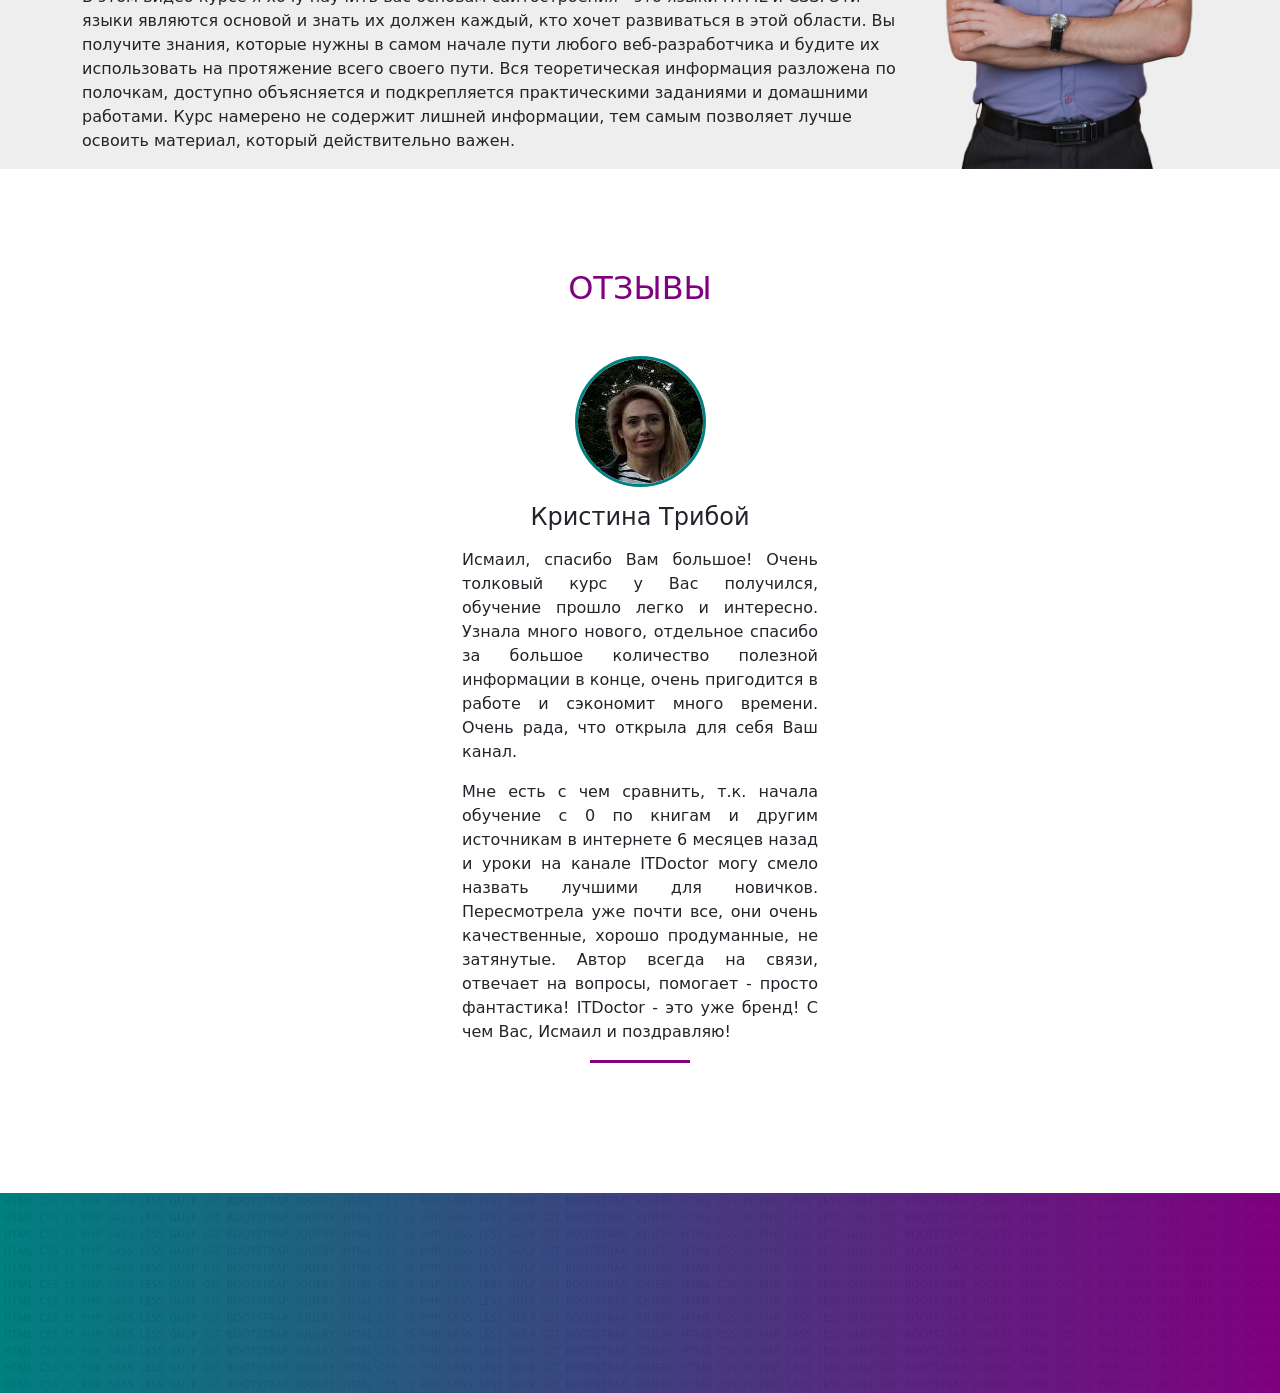
==== commit 7f7d5ed2: "v1.3" ====
--- a/bootstrap5_files/index.html
+++ b/bootstrap5_files/index.html
@@ -574,6 +574,24 @@
             </div>
         </div>
     </section>
+    <section class="review">
+        <div class="container">
+            <div class="row">
+                <div class="col-12">
+                    <h2 class="text-center text-uppercase color2 mb-5">Отзывы</h2>
+                </div>
+            </div>
+            <div class="row justify-content-center">
+                <div class="col-lg-4 col-md-6 col-sm-12 text-center">
+                    <img src="img/people.jpg" alt="ppl" class="img-fluid rounded-circle mx-auto d-block people-img">
+                    <h4 class="text-center mb-3 mt-3">Кристина Трибой</h4>
+                    <p>Исмаил, спасибо Вам большое! Очень толковый курс у Вас получился, обучение прошло легко и интересно. Узнала много нового, отдельное спасибо за большое количество полезной информации в конце, очень пригодится в работе и сэкономит много времени. Очень рада, что открыла для себя Ваш канал.</p>
+                    <p>Мне есть с чем сравнить, т.к. начала обучение с 0 по книгам и другим источникам в интернете 6 месяцев назад и уроки на канале ITDoctor могу смело назвать лучшими для новичков. Пересмотрела уже почти все, они очень качественные, хорошо продуманные, не затянутые. Автор всегда на связи, отвечает на вопросы, помогает - просто фантастика! ITDoctor - это уже бренд! С чем Вас, Исмаил и поздравляю!</p>
+                    <div class="line bg2"></div>
+                </div>
+            </div>
+        </div>
+    </section>
     
 
     <footer id="footer">
--- a/bootstrap5_files/css/style.css
+++ b/bootstrap5_files/css/style.css
@@ -114,6 +114,13 @@
 .itd_img {
   max-width: 260px;
 }
+/* Отзыв */
+.people-img {
+  border: 3px solid var(--color1);
+}
+.review p {
+  text-align: justify;
+}
 
 /* Colors */
 .color1 {
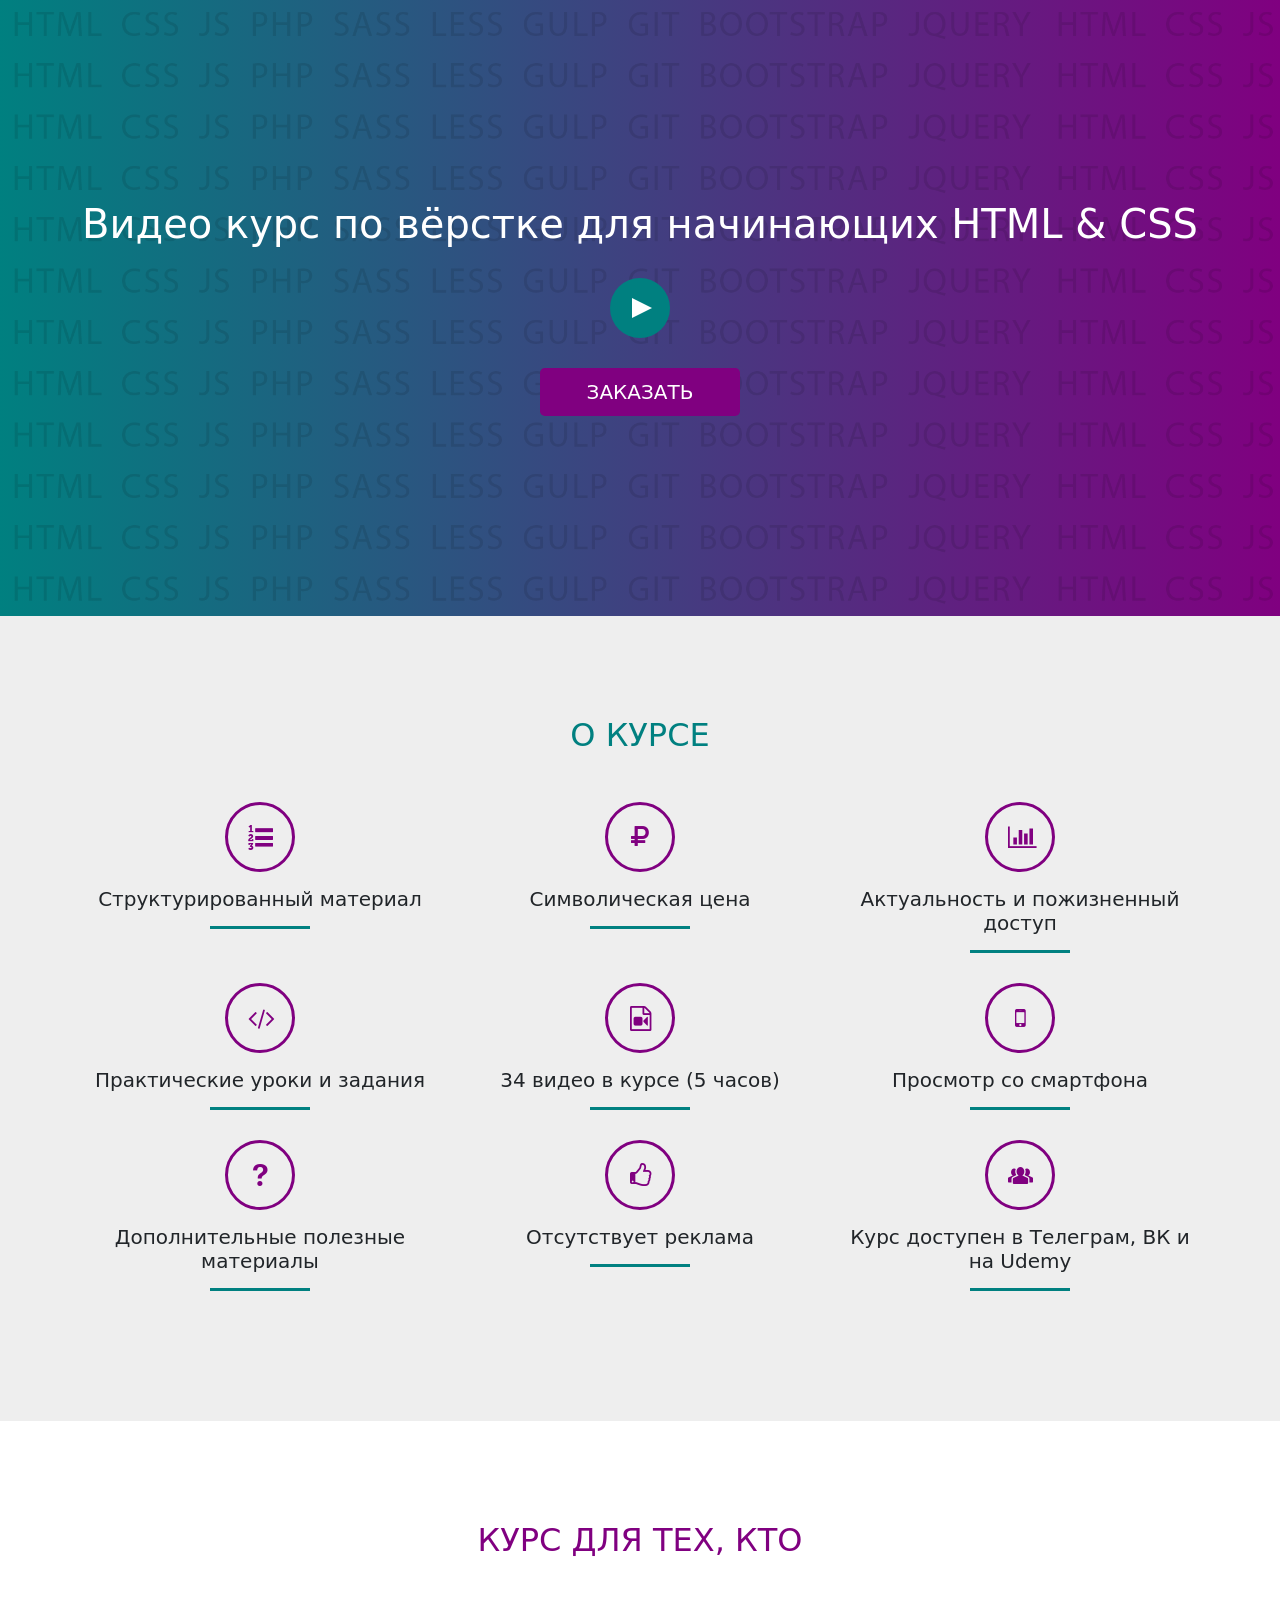
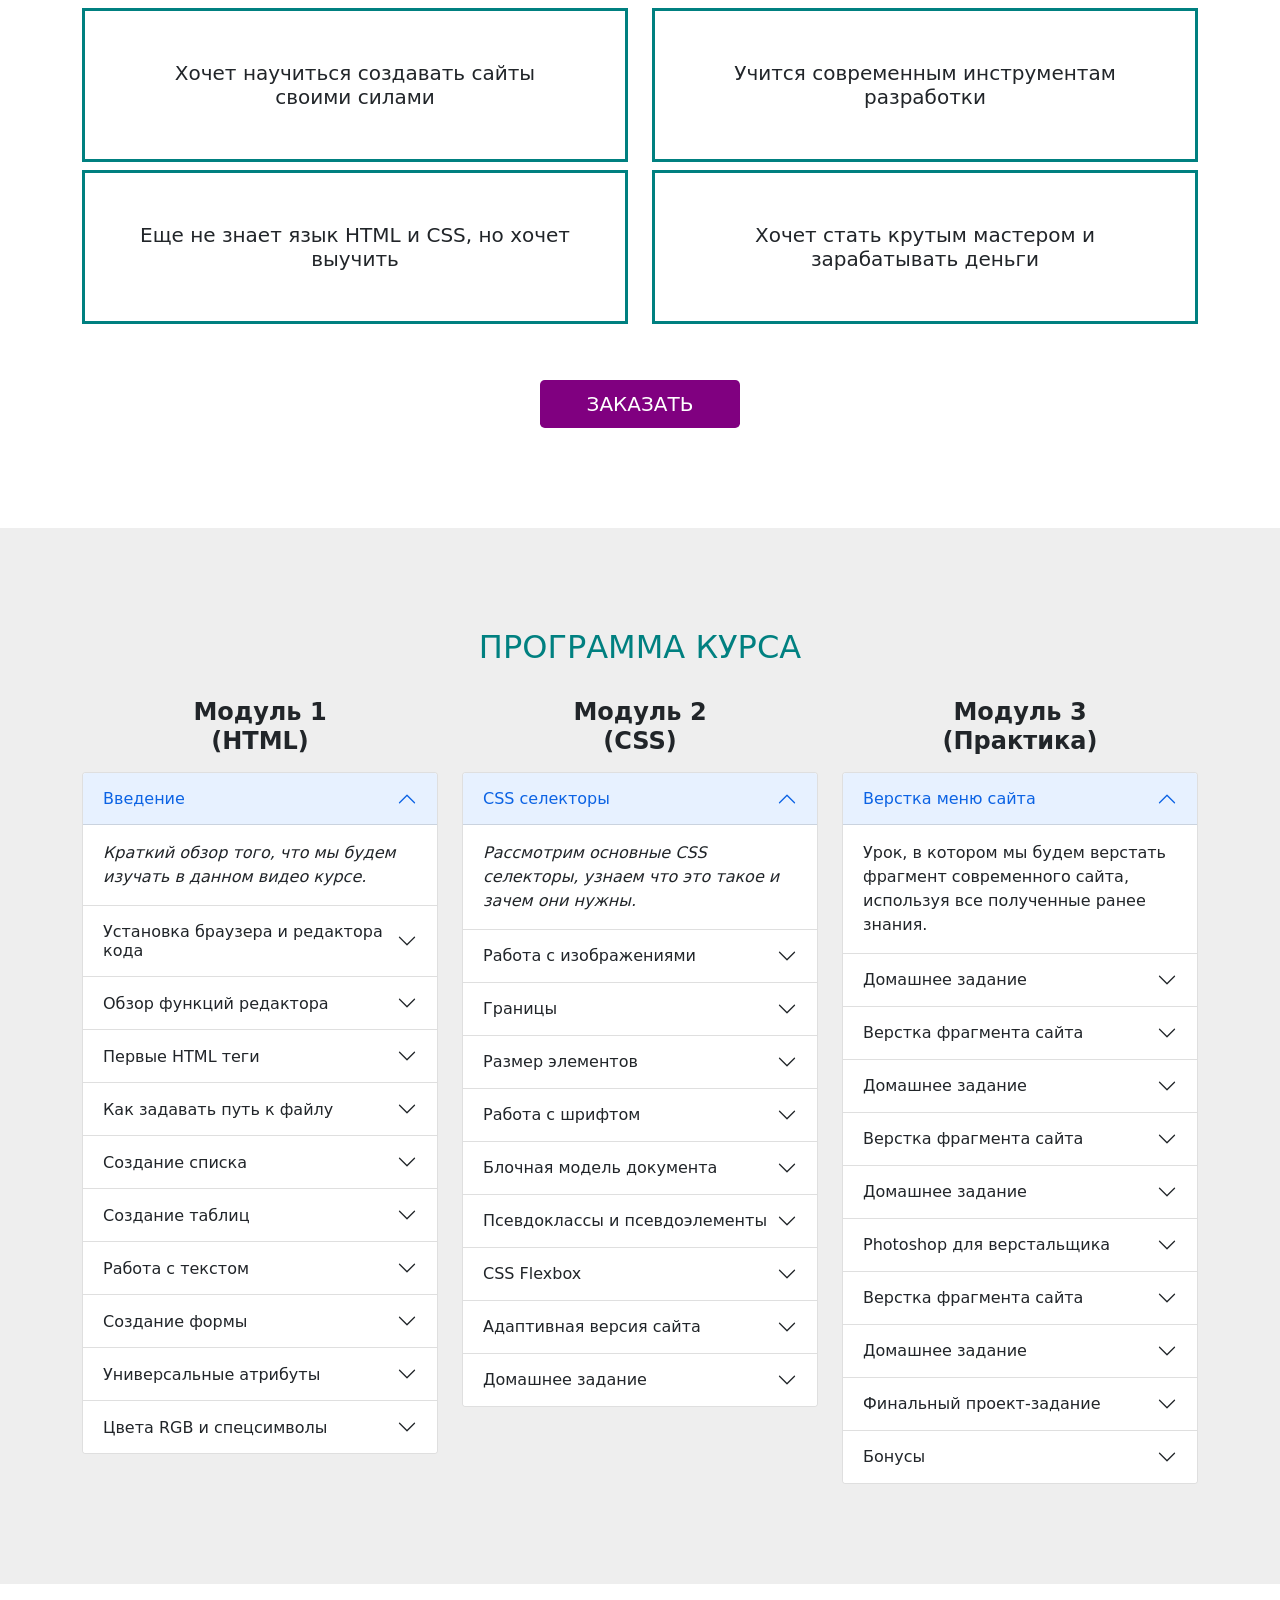
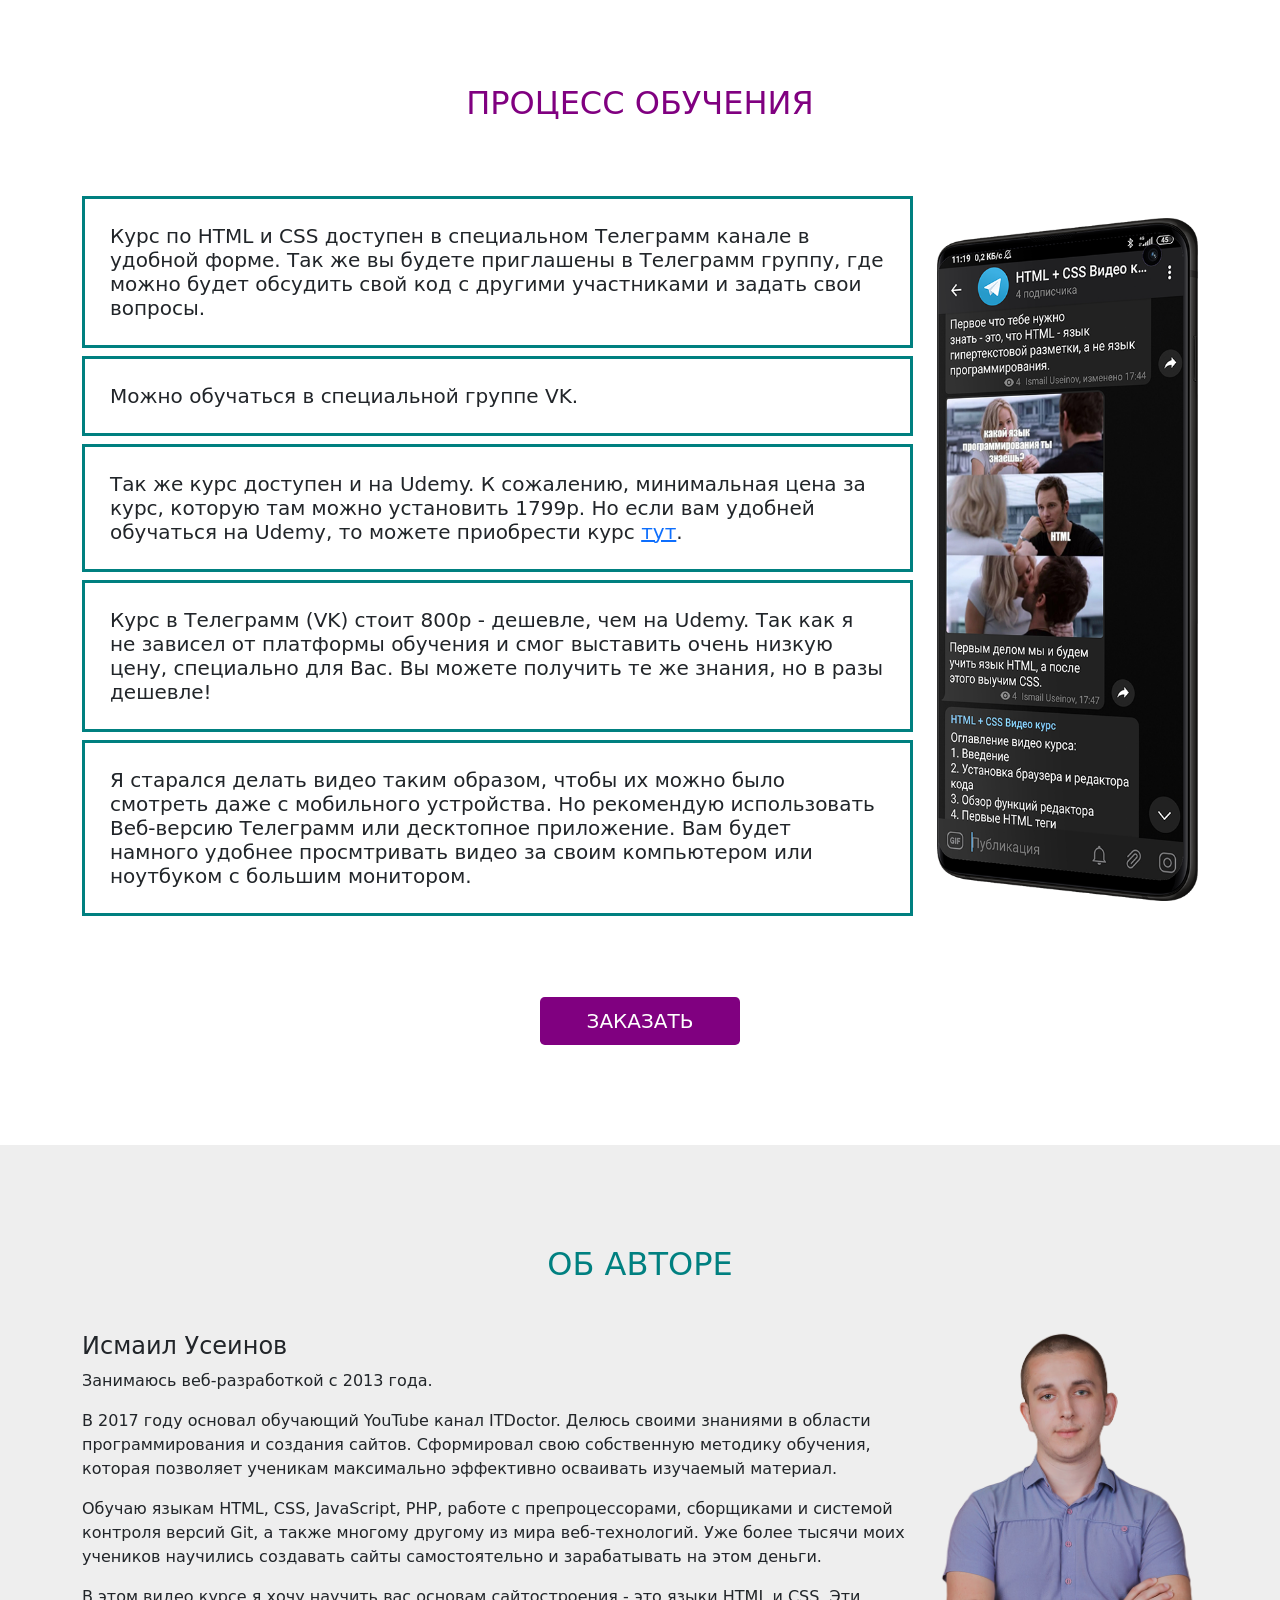
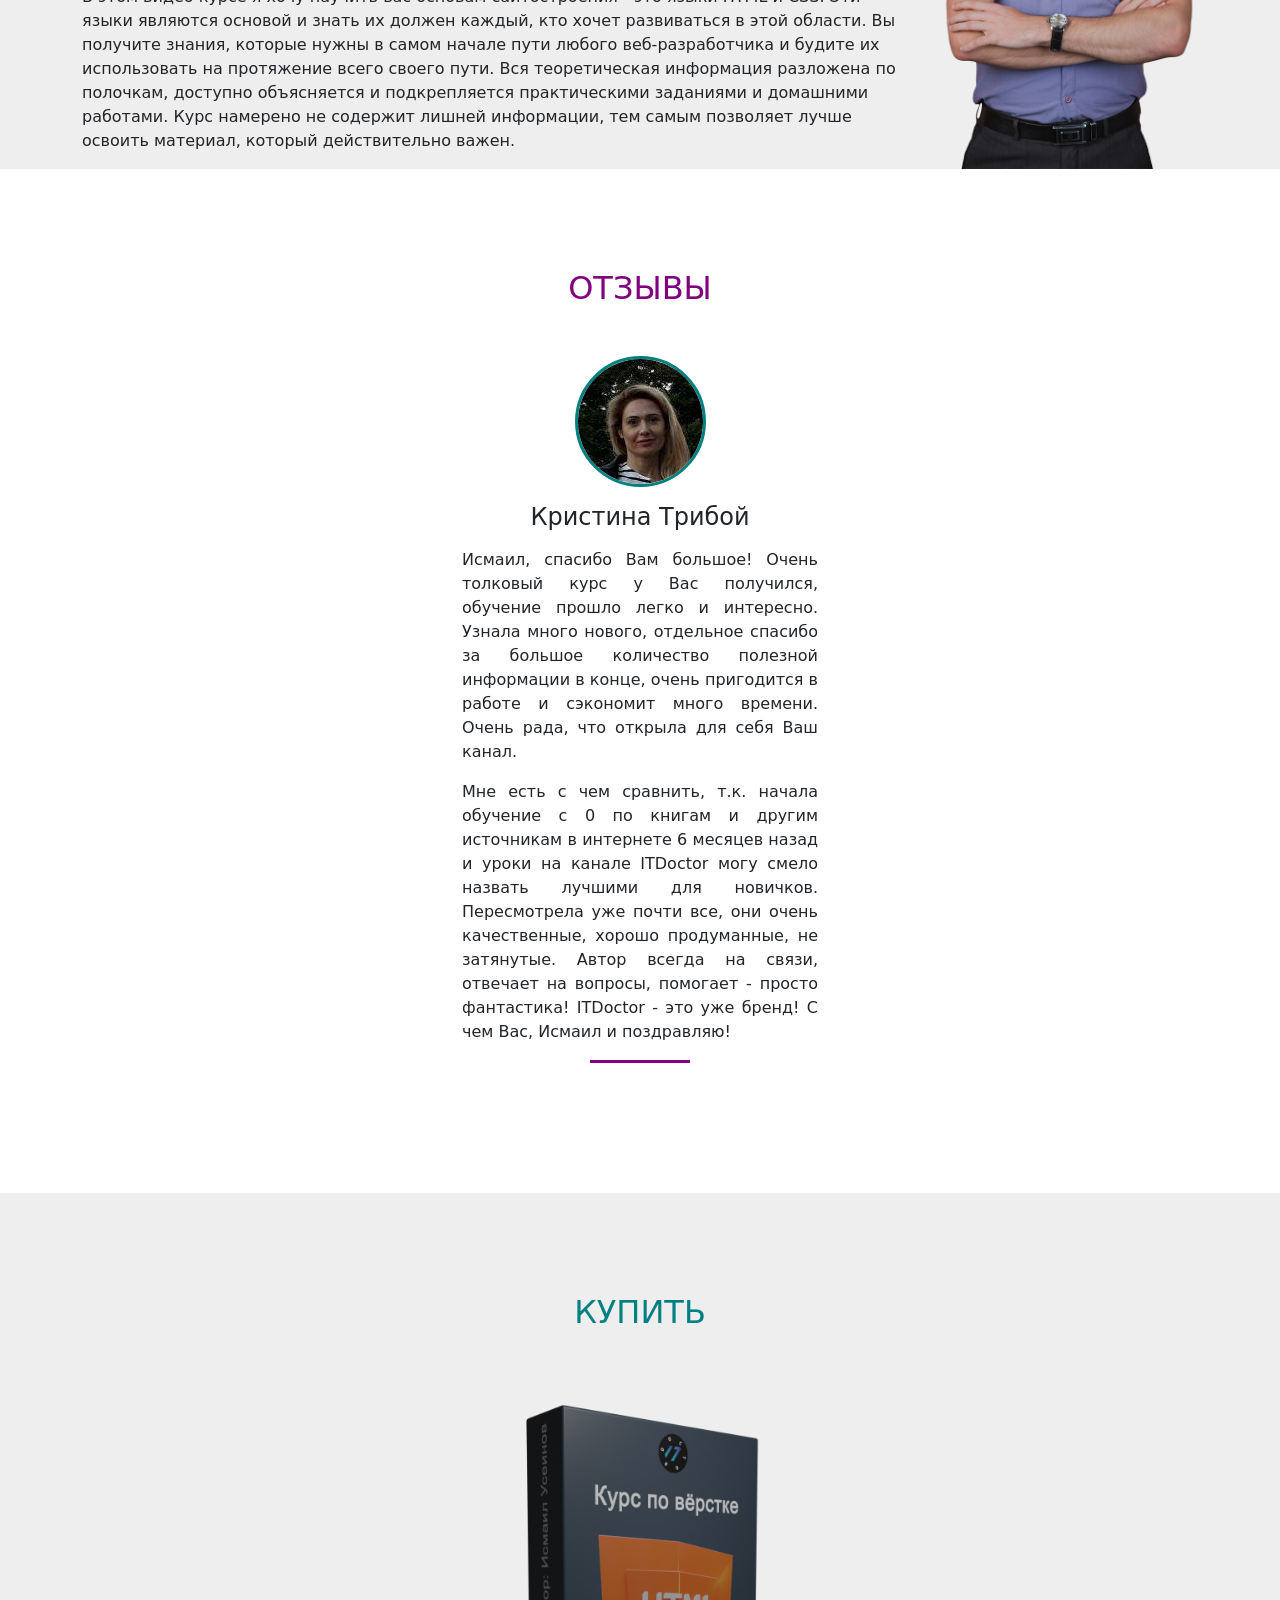
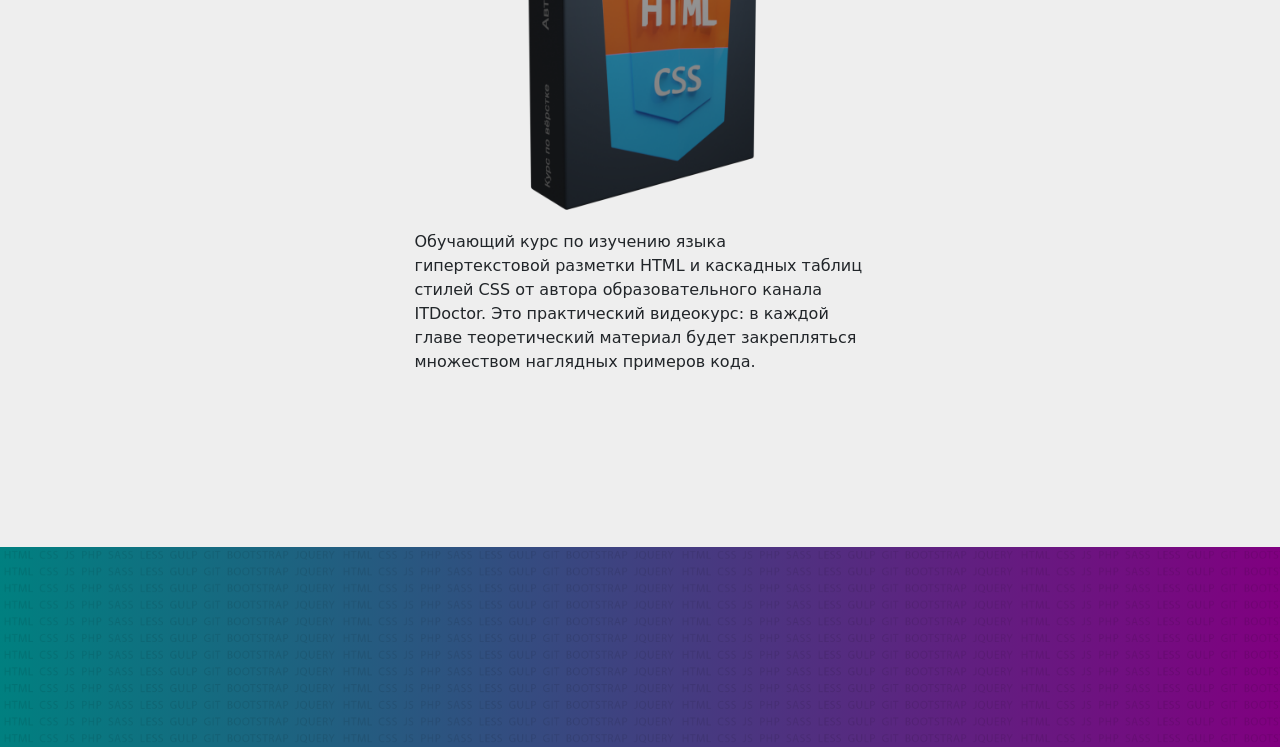
==== commit d2ef04fb: "v1.4 Добавлена кнопка оплаты на сайт" ====
--- a/bootstrap5_files/index.html
+++ b/bootstrap5_files/index.html
@@ -592,6 +592,22 @@
             </div>
         </div>
     </section>
+    <section class="buy">
+        <div class="container">
+            <div class="row">
+                <div class="col-12">
+                    <h2 class="text-center text-uppercase color1 mb-5">Купить</h2>
+                </div>
+            </div>
+            <div class="row align-items-center justify-content-center">
+                <div class="col-lg-5 col-sm-12">
+                    <img src="img/preview.png" alt="course" class="img-fluid mx-auto d-block">
+                    <p>Обучающий курс по изучению языка гипертекстовой разметки HTML и каскадных таблиц стилей CSS от автора образовательного канала ITDoctor. Это практический видеокурс: в каждой главе теоретический материал будет закрепляться множеством наглядных примеров кода.</p>
+                    <iframe src="https://yoomoney.ru/quickpay/fundraise/button?billNumber=11FJO72HE51.240315&" width="330" height="50" frameborder="0" allowtransparency="true" scrolling="no"></iframe>
+                </div>
+            </div>
+        </div>
+    </section>
     
 
     <footer id="footer">
--- a/bootstrap5_files/css/style.css
+++ b/bootstrap5_files/css/style.css
@@ -74,7 +74,7 @@
 }
 
 /* About course */
-.about, .shedule, .author {
+.about, .shedule, .author, .buy {
     background-color: #eee;
 }
 .about i {
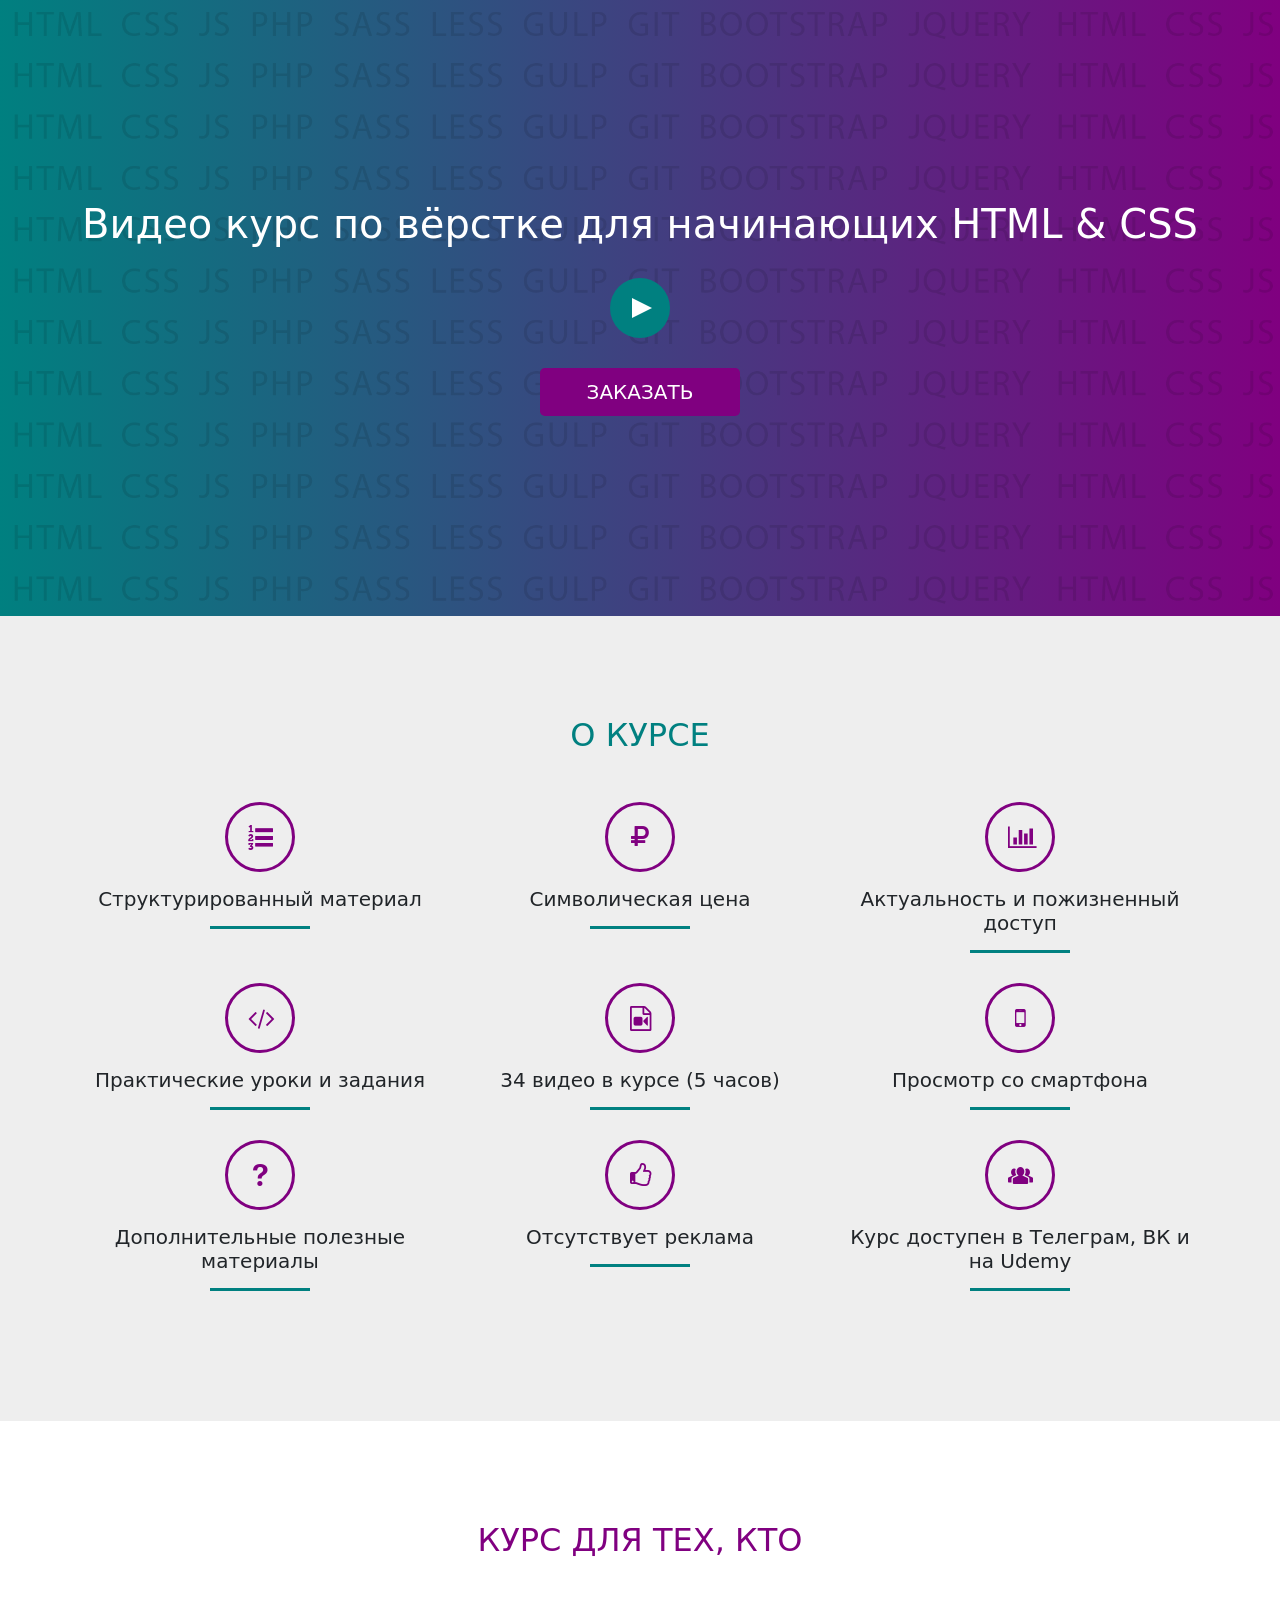
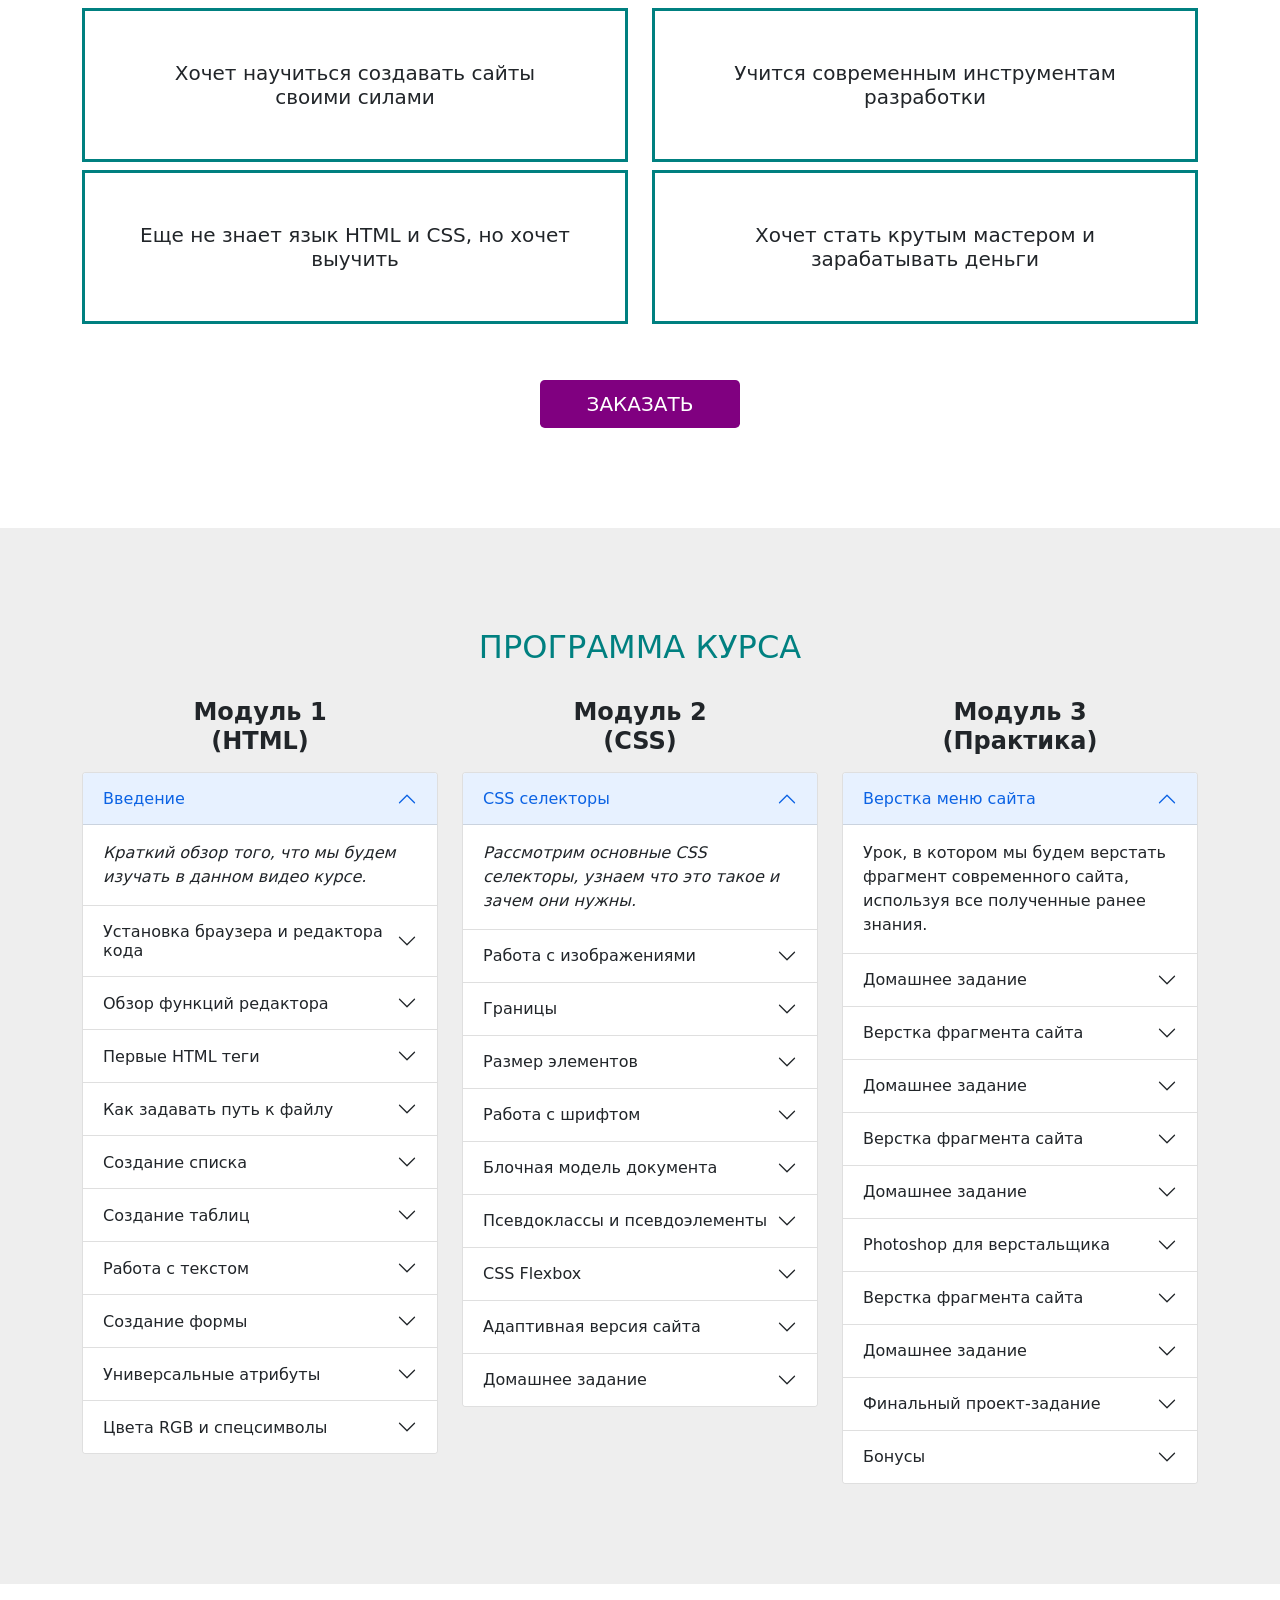
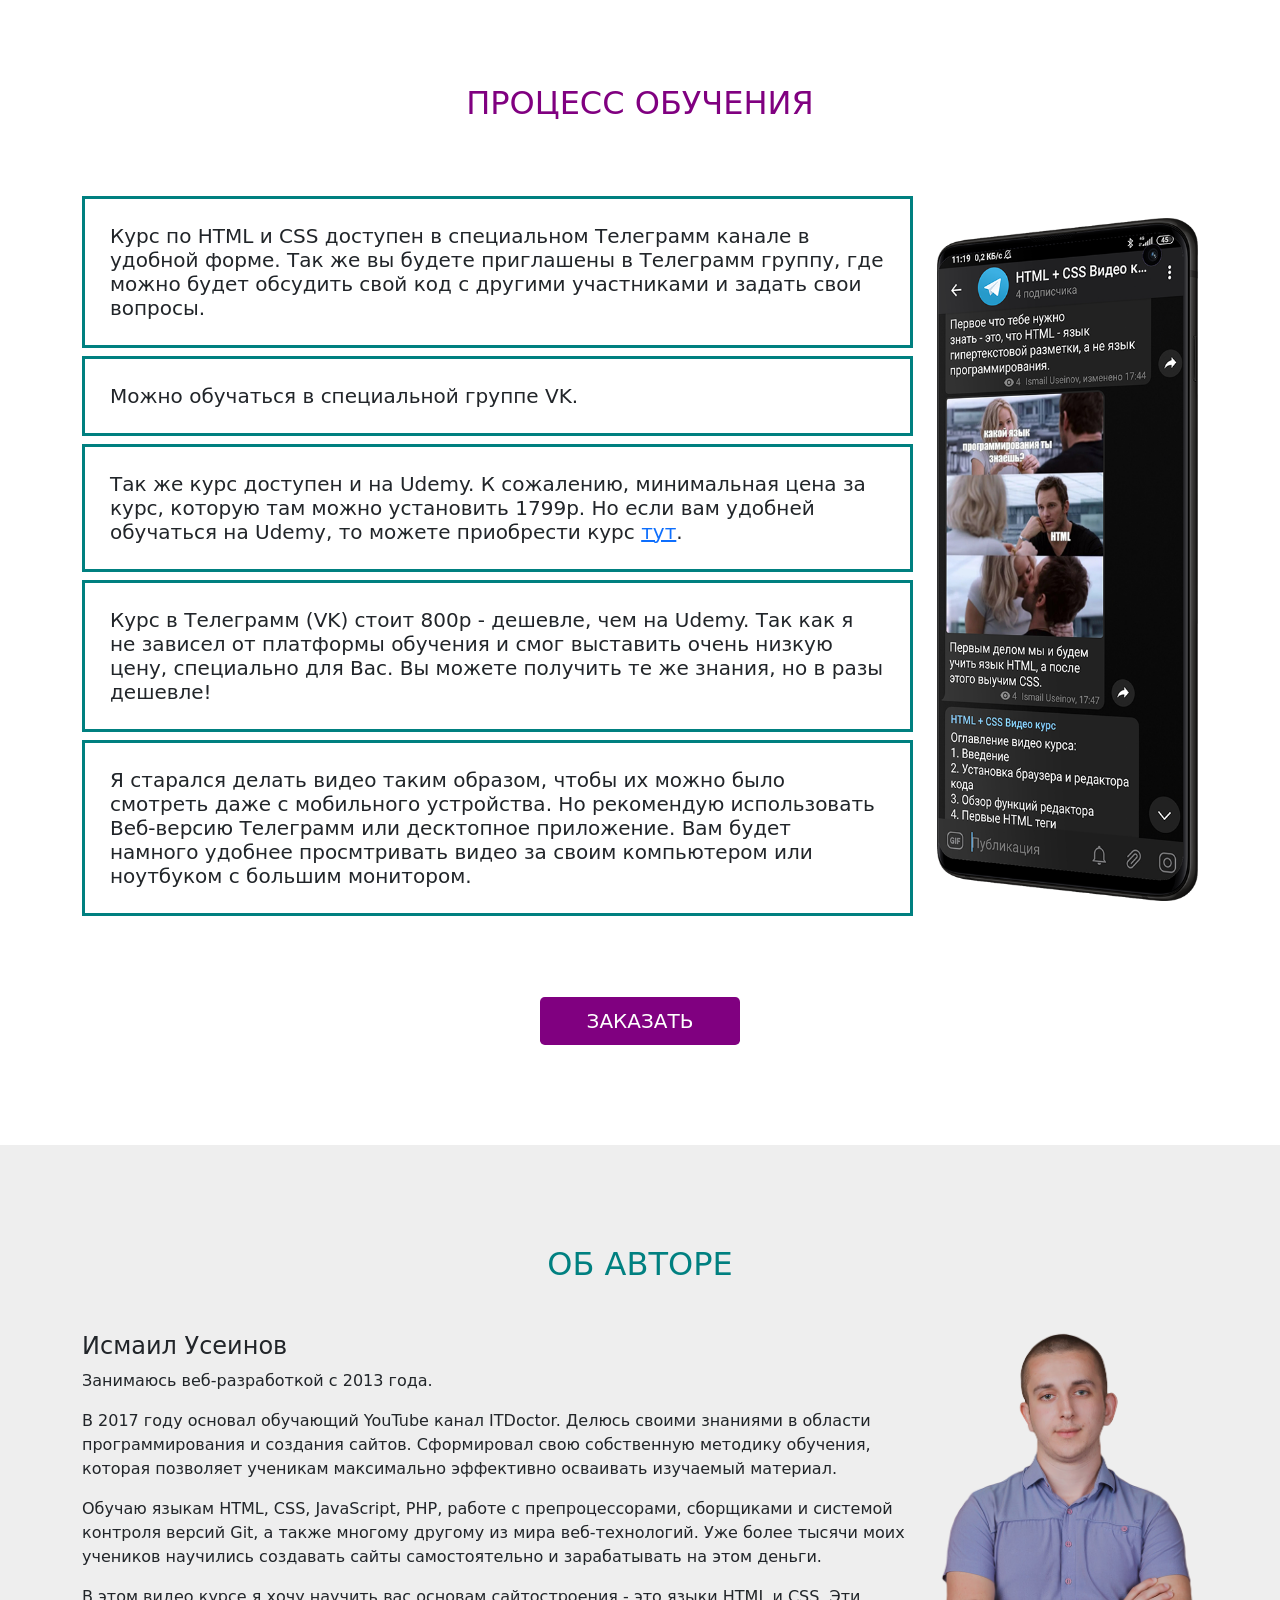
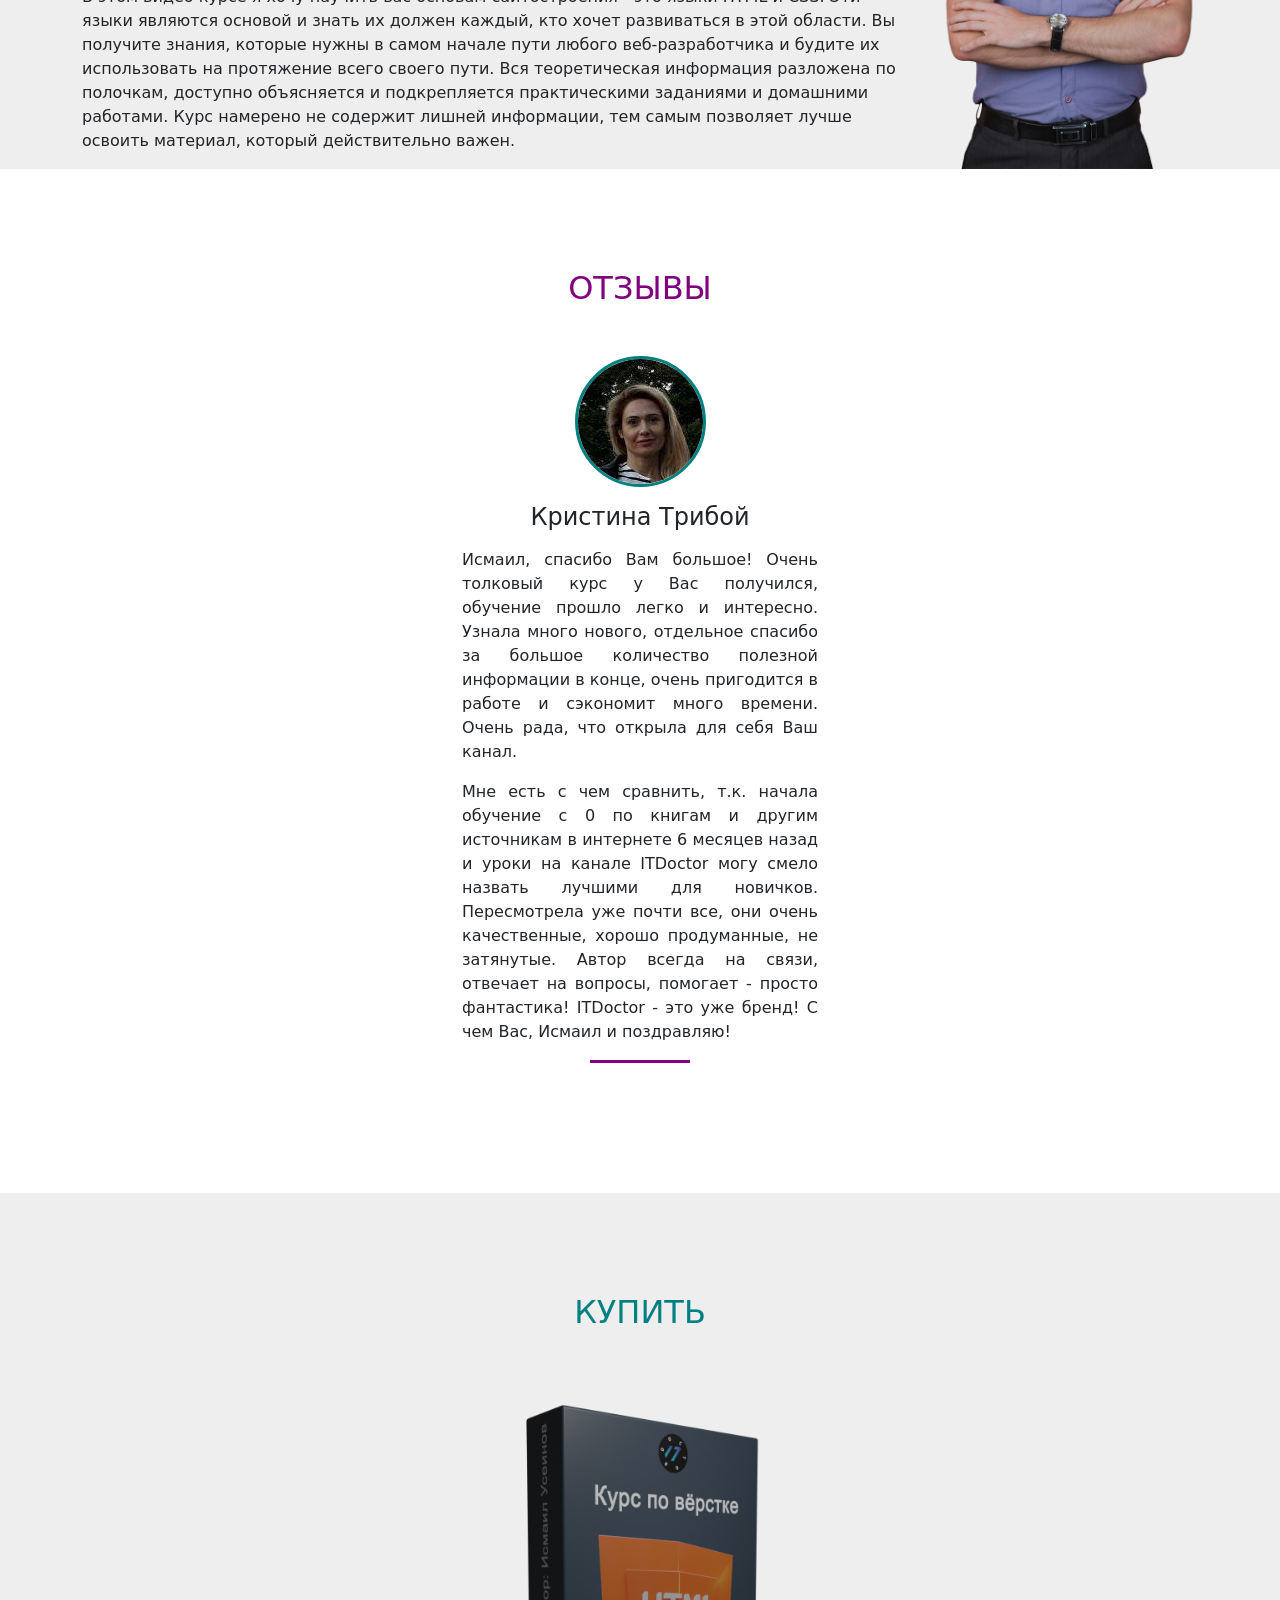
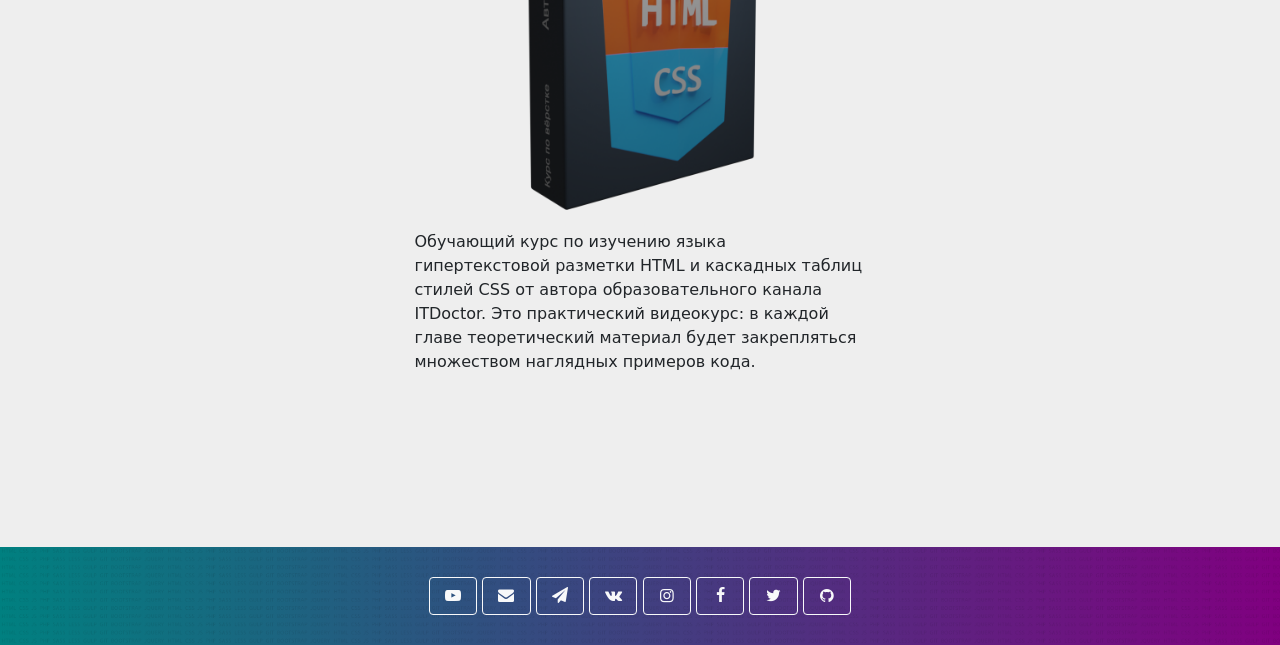
==== commit 5f8f19fe: "v1.5 Обновлен footer" ====
--- a/bootstrap5_files/index.html
+++ b/bootstrap5_files/index.html
@@ -609,9 +609,21 @@
         </div>
     </section>
     
-
     <footer id="footer">
-        
+        <div class="container">
+            <div class="row">
+                <div class="col-12 text-center">
+                    <a href="#" target="_blank" class="btn btn-outline-light"><i class="icon-youtube-play"></i></a>
+                    <a href="mailto:mail@dslogin.ru?subject=Вопрос по работе&body=Hello, dslogin! " target="_blank" class="btn btn-outline-light"><i class="icon-mail-alt"></i></a>
+                    <a href="#" target="_blank" class="btn btn-outline-light"><i class="icon-paper-plane"></i></a>
+                    <a href="#" target="_blank" class="btn btn-outline-light"><i class="icon-vkontakte"></i></a>
+                    <a href="#" target="_blank" class="btn btn-outline-light"><i class="icon-instagram"></i></a>
+                    <a href="#" target="_blank" class="btn btn-outline-light"><i class="icon-facebook"></i></a>
+                    <a href="#" target="_blank" class="btn btn-outline-light"><i class="icon-twitter"></i></a>
+                    <a href="#" target="_blank" class="btn btn-outline-light"><i class="icon-github-circled"></i></a>
+                </div>
+            </div>
+        </div>
     </footer>
     
     <div class="modal fade" id="exampleModal" tabindex="-1" aria-labelledby="exampleModalLabel" aria-hidden="true">
--- a/bootstrap5_files/css/style.css
+++ b/bootstrap5_files/css/style.css
@@ -2,8 +2,6 @@
   --color1: teal;
   --color2: purple;
 }
-header,
-footer,
 section {
   padding: 100px 0;
 }
@@ -121,7 +119,10 @@
 .review p {
   text-align: justify;
 }
-
+/* подвал */
+footer {
+  padding: 30px 0;
+}
 /* Colors */
 .color1 {
     color: var(--color1);
